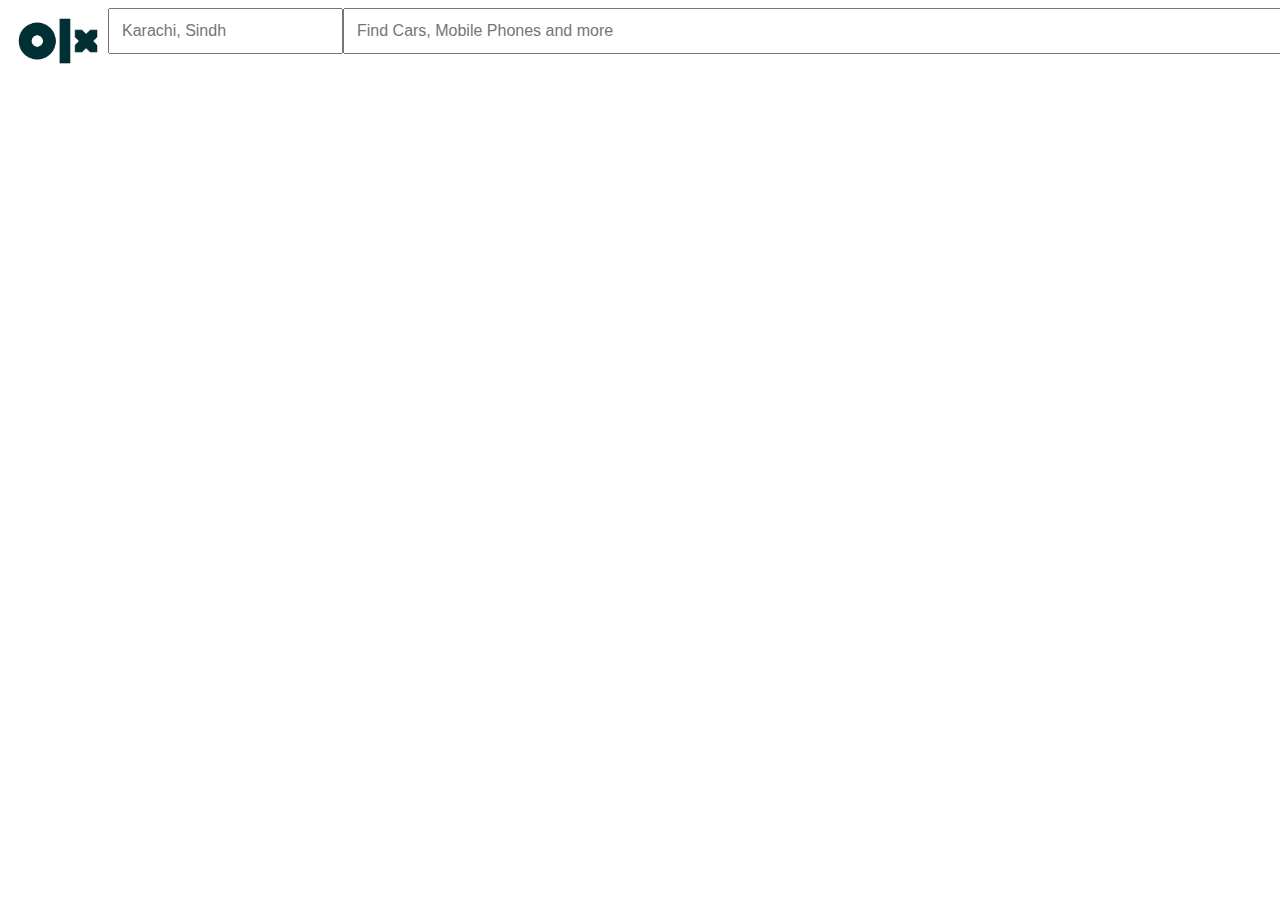
==== index.html @ 7fe1411f "landing page project" ====
<!DOCTYPE html>
<html lang="en">

<head>
    <meta charset="UTF-8">
    <meta name="viewport" content="width=device-width, initial-scale=1.0">
    <title>E-Commerce Landing page</title>
    <link rel="stylesheet" href="style.css">
    <link href="https://cdn.jsdelivr.net/npm/bootstrap@5.0.0-beta3/dist/css/bootstrap.min.css" rel="stylesheet"
        integrity="sha384-eOJMYsd53ii+scO/bJGFsiCZc+5NDVN2yr8+0RDqr0Ql0h+rP48ckxlpbzKgwra6" crossorigin="anonymous">
</head>

<body>
    <div class="header">
        <a href="#">
            <img src="images/olx.png" width="100px" alt="">
        </a>
        <nav class="navbar navbar-light bg-light">
            <div class="container-fluid">
                <form class="d-flex">
                    <input class="form-control me-2" type="search" placeholder="Karachi, Sindh" aria-label="Search">
                    <!-- <button class="btn btn-outline-success" type="submit">Search</button> -->
                </form>
            </div>
        </nav>
        <nav class="navbar navbar-light bg-light">
            <form class="container-fluid">
                <div class="input-group">
                    <!-- <span class="input-group-text" id="basic-addon1">@</span> -->
                    <input type="text" class="form-control" placeholder="Find Cars, Mobile Phones and more" size="100"
                        aria-label="Username" aria-describedby="basic-addon1">
                </div>
            </form>
        </nav>
        <a href="#" class="lgn">Login</a>
        <a href="#">
            <img src="images/Sell  img.png" width="175px" alt="">
        </a>
    </div>


</body>

</html>
---- style.css ----
.header{
    display: flex;
    justify-content: space-around;
}
.header a{
    padding: 0px;
    text-decoration: none;
    color: black;
    font-weight: bold ;
    font-size: 22px;
}

.header input{
    padding: 12px;
    font-size: 16px;
}
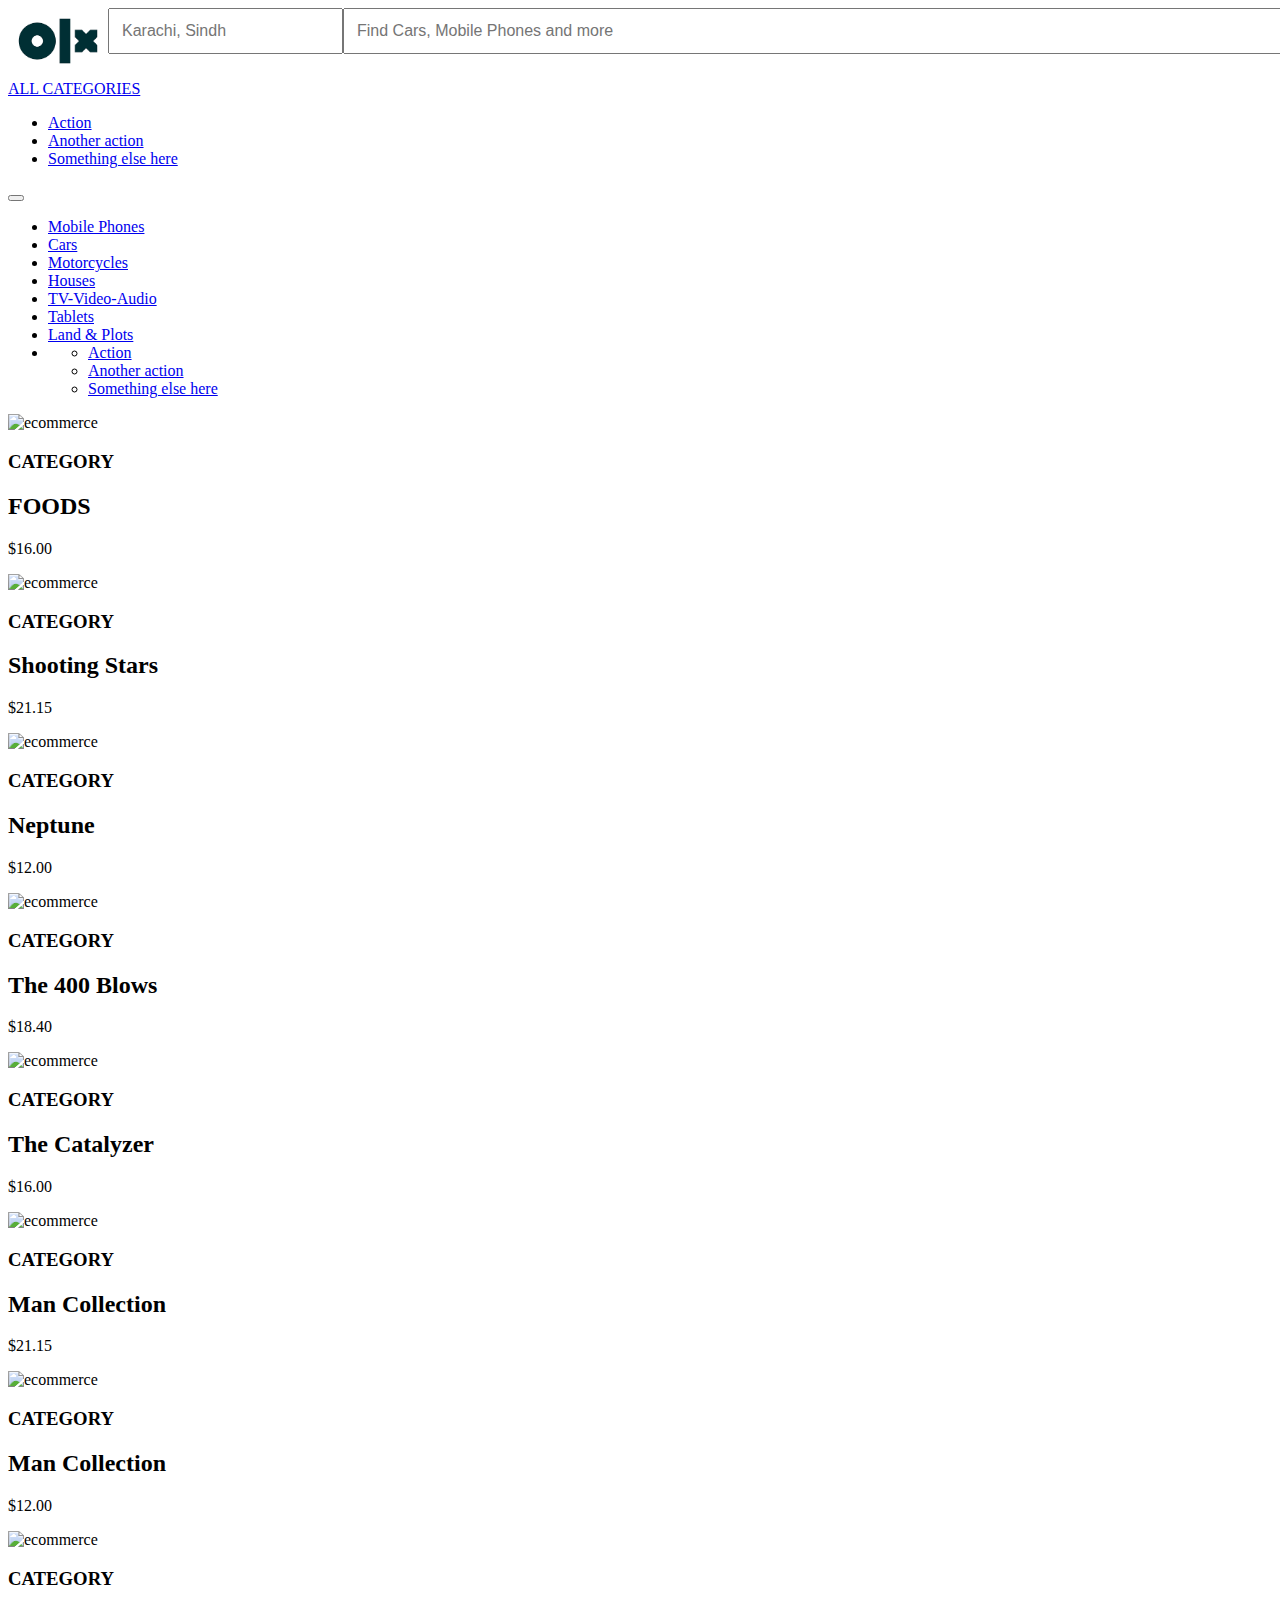
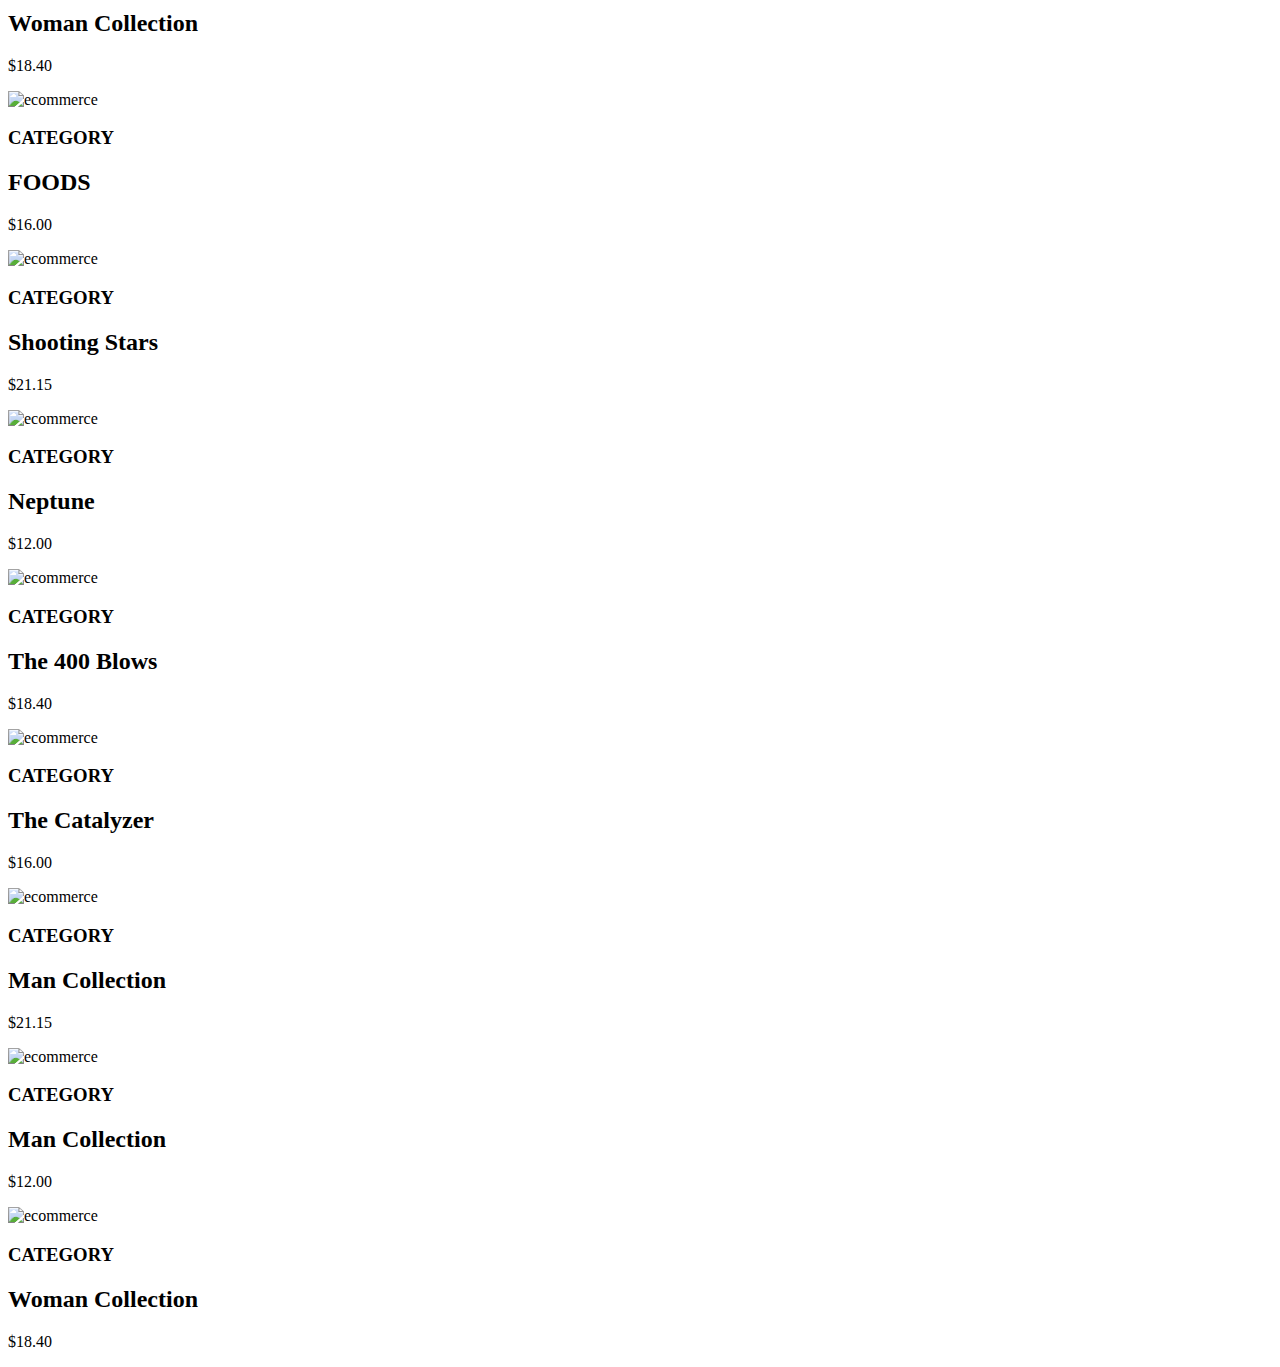
==== commit 3b238369: "work done" ====
--- a/index.html
+++ b/index.html
@@ -8,7 +8,10 @@
     <link rel="stylesheet" href="style.css">
     <link href="https://cdn.jsdelivr.net/npm/bootstrap@5.0.0-beta3/dist/css/bootstrap.min.css" rel="stylesheet"
         integrity="sha384-eOJMYsd53ii+scO/bJGFsiCZc+5NDVN2yr8+0RDqr0Ql0h+rP48ckxlpbzKgwra6" crossorigin="anonymous">
+    <link href="https://unpkg.com/tailwindcss@^2/dist/tailwind.min.css" rel="stylesheet">
+
 </head>
+
 
 <body>
     <div class="header">
@@ -37,7 +40,248 @@
             <img src="images/Sell  img.png" width="175px" alt="">
         </a>
     </div>
-
+    <!-- nav bar  -->
+    <nav class="navbar navbar-expand-lg navbar-light bg-light">
+        <div class="container-fluid">
+            <!-- <a class="navbar-brand" href="#">Navbar</a> -->
+            <a class="nav-link dropdown-toggle" href="index.html" id="navbarDropdownMenuLink" role="button"
+                data-bs-toggle="dropdown" aria-expanded="false">ALL CATEGORIES</a>  
+                <ul class="dropdown-menu" aria-labelledby="navbarDropdownMenuLink">
+                    <li><a class="dropdown-item" href="#">Action</a></li>
+                    <li><a class="dropdown-item" href="#">Another action</a></li>
+                    <li><a class="dropdown-item" href="#">Something else here</a></li>
+                </ul>
+            <button class="navbar-toggler" type="button" data-bs-toggle="collapse" data-bs-target="#navbarNavDropdown"
+                aria-controls="navbarNavDropdown" aria-expanded="false" aria-label="Toggle navigation">
+                <span class="navbar-toggler-icon"></span>
+            </button>
+            <div class="collapse navbar-collapse" id="navbarNavDropdown">
+                <ul class="navbar-nav">
+                    <li class="nav-item">
+                        <a class="nav-link" href="mobile.html">Mobile Phones</a>
+                    </li>
+                    <li class="nav-item">
+                        <a class="nav-link" href="#">Cars</a>
+                    </li>
+                    <li class="nav-item">
+                        <a class="nav-link" href="#">Motorcycles</a>
+                    </li>
+                    <li class="nav-item">
+                        <a class="nav-link" href="#">Houses</a>
+                    </li>
+                    <li class="nav-item">
+                        <a class="nav-link" href="#">TV-Video-Audio</a>
+                    </li>
+                    <li class="nav-item">
+                        <a class="nav-link" href="#">Tablets</a>
+                    </li>
+                    <li class="nav-item">
+                        <a class="nav-link" href="#">Land & Plots</a>
+                    </li>
+                    <li class="nav-item dropdown">
+                        <!-- <a class="nav-link dropdown-toggle" href="#" id="navbarDropdownMenuLink" role="button"
+                            data-bs-toggle="dropdown" aria-expanded="false">
+                            Dropdown link
+                        </a> -->
+                        <ul class="dropdown-menu" aria-labelledby="navbarDropdownMenuLink">
+                            <li><a class="dropdown-item" href="#">Action</a></li>
+                            <li><a class="dropdown-item" href="#">Another action</a></li>
+                            <li><a class="dropdown-item" href="#">Something else here</a></li>
+                        </ul>
+                    </li>
+                </ul>
+            </div>
+        </div>
+    </nav>
+    <!-- card section  -->
+    <section class="text-gray-600 body-font">
+        <div class="container px-5 py-24 mx-auto">
+            <div class="flex flex-wrap -m-4">
+                <div class="lg:w-1/4 md:w-1/2 p-4 w-full">
+                    <a class="block relative h-48 rounded overflow-hidden">
+                        <img alt="ecommerce" class="object-cover object-center w-full h-full block"
+                            src="https://source.unsplash.com/collection/190727/1600x900">
+                    </a>
+                    <div class="mt-4">
+                        <h3 class="text-gray-500 text-xs tracking-widest title-font mb-1">CATEGORY</h3>
+                        <h2 class="text-gray-900 title-font text-lg font-medium">FOODS</h2>
+                        <p class="mt-1">$16.00</p>
+                    </div>
+                </div>
+                <div class="lg:w-1/4 md:w-1/2 p-4 w-full">
+                    <a class="block relative h-48 rounded overflow-hidden">
+                        <img alt="ecommerce" class="object-cover object-center w-full h-full block"
+                            src="https://source.unsplash.com/1600x900/?food">
+                    </a>
+                    <div class="mt-4">
+                        <h3 class="text-gray-500 text-xs tracking-widest title-font mb-1">CATEGORY</h3>
+                        <h2 class="text-gray-900 title-font text-lg font-medium">Shooting Stars</h2>
+                        <p class="mt-1">$21.15</p>
+                    </div>
+                </div>
+                <div class="lg:w-1/4 md:w-1/2 p-4 w-full">
+                    <a class="block relative h-48 rounded overflow-hidden">
+                        <img alt="ecommerce" class="object-cover object-center w-full h-full block"
+                            src="https://source.unsplash.com/1600x900/?mobile,samsung,oppo">
+                    </a>
+                    <div class="mt-4">
+                        <h3 class="text-gray-500 text-xs tracking-widest title-font mb-1">CATEGORY</h3>
+                        <h2 class="text-gray-900 title-font text-lg font-medium">Neptune</h2>
+                        <p class="mt-1">$12.00</p>
+                    </div>
+                </div>
+                <div class="lg:w-1/4 md:w-1/2 p-4 w-full">
+                    <a class="block relative h-48 rounded overflow-hidden">
+                        <img alt="ecommerce" class="object-cover object-center w-full h-full block"
+                            src="https://source.unsplash.com/1600x900/?laptop,hp,dell">
+                    </a>
+                    <div class="mt-4">
+                        <h3 class="text-gray-500 text-xs tracking-widest title-font mb-1">CATEGORY</h3>
+                        <h2 class="text-gray-900 title-font text-lg font-medium">The 400 Blows</h2>
+                        <p class="mt-1">$18.40</p>
+                    </div>
+                </div>
+                <div class="lg:w-1/4 md:w-1/2 p-4 w-full">
+                    <a class="block relative h-48 rounded overflow-hidden">
+                        <img alt="ecommerce" class="object-cover object-center w-full h-full block"
+                            src="https://source.unsplash.com/1600x900/?bikes">
+                    </a>
+                    <div class="mt-4">
+                        <h3 class="text-gray-500 text-xs tracking-widest title-font mb-1">CATEGORY</h3>
+                        <h2 class="text-gray-900 title-font text-lg font-medium">The Catalyzer</h2>
+                        <p class="mt-1">$16.00</p>
+                    </div>
+                </div>
+                <div class="lg:w-1/4 md:w-1/2 p-4 w-full">
+                    <a class="block relative h-48 rounded overflow-hidden">
+                        <img alt="ecommerce" class="object-cover object-center w-full h-full block"
+                            src="https://source.unsplash.com/1600x900/?shoes,women">
+                    </a>
+                    <div class="mt-4">
+                        <h3 class="text-gray-500 text-xs tracking-widest title-font mb-1">CATEGORY</h3>
+                        <h2 class="text-gray-900 title-font text-lg font-medium">Man Collection</h2>
+                        <p class="mt-1">$21.15</p>
+                    </div>
+                </div>
+                <div class="lg:w-1/4 md:w-1/2 p-4 w-full">
+                    <a class="block relative h-48 rounded overflow-hidden">
+                        <img alt="ecommerce" class="object-cover object-center w-full h-full block"
+                            src="https://source.unsplash.com/1600x900/?mens,collection">
+                    </a>
+                    <div class="mt-4">
+                        <h3 class="text-gray-500 text-xs tracking-widest title-font mb-1">CATEGORY</h3>
+                        <h2 class="text-gray-900 title-font text-lg font-medium">Man Collection</h2>
+                        <p class="mt-1">$12.00</p>
+                    </div>
+                </div>
+                <div class="lg:w-1/4 md:w-1/2 p-4 w-full">
+                    <a class="block relative h-48 rounded overflow-hidden">
+                        <img alt="ecommerce" class="object-cover object-center w-full h-full block"
+                            src="https://source.unsplash.com/1600x900/?womens,collection">
+                    </a>
+                    <div class="mt-4">
+                        <h3 class="text-gray-500 text-xs tracking-widest title-font mb-1">CATEGORY</h3>
+                        <h2 class="text-gray-900 title-font text-lg font-medium">Woman Collection</h2>
+                        <p class="mt-1">$18.40</p>
+                    </div>
+                </div>
+            </div>
+        </div>
+    </section>
+    <!-- <section class="text-gray-600 body-font"> -->
+        <div class="container px-5 py-24 mx-auto">
+            <div class="flex flex-wrap -m-4">
+                <div class="lg:w-1/4 md:w-1/2 p-4 w-full">
+                    <a class="block relative h-48 rounded overflow-hidden">
+                        <img alt="ecommerce" class="object-cover object-center w-full h-full block"
+                            src="https://source.unsplash.com/collection/190727/1600x900">
+                    </a>
+                    <div class="mt-4">
+                        <h3 class="text-gray-500 text-xs tracking-widest title-font mb-1">CATEGORY</h3>
+                        <h2 class="text-gray-900 title-font text-lg font-medium">FOODS</h2>
+                        <p class="mt-1">$16.00</p>
+                    </div>
+                </div>
+                <div class="lg:w-1/4 md:w-1/2 p-4 w-full">
+                    <a class="block relative h-48 rounded overflow-hidden">
+                        <img alt="ecommerce" class="object-cover object-center w-full h-full block"
+                            src="https://source.unsplash.com/1600x900/?food">
+                    </a>
+                    <div class="mt-4">
+                        <h3 class="text-gray-500 text-xs tracking-widest title-font mb-1">CATEGORY</h3>
+                        <h2 class="text-gray-900 title-font text-lg font-medium">Shooting Stars</h2>
+                        <p class="mt-1">$21.15</p>
+                    </div>
+                </div>
+                <div class="lg:w-1/4 md:w-1/2 p-4 w-full">
+                    <a class="block relative h-48 rounded overflow-hidden">
+                        <img alt="ecommerce" class="object-cover object-center w-full h-full block"
+                            src="https://source.unsplash.com/1600x900/?mobile,samsung,oppo">
+                    </a>
+                    <div class="mt-4">
+                        <h3 class="text-gray-500 text-xs tracking-widest title-font mb-1">CATEGORY</h3>
+                        <h2 class="text-gray-900 title-font text-lg font-medium">Neptune</h2>
+                        <p class="mt-1">$12.00</p>
+                    </div>
+                </div>
+                <div class="lg:w-1/4 md:w-1/2 p-4 w-full">
+                    <a class="block relative h-48 rounded overflow-hidden">
+                        <img alt="ecommerce" class="object-cover object-center w-full h-full block"
+                            src="https://source.unsplash.com/1600x900/?laptop,hp,dell">
+                    </a>
+                    <div class="mt-4">
+                        <h3 class="text-gray-500 text-xs tracking-widest title-font mb-1">CATEGORY</h3>
+                        <h2 class="text-gray-900 title-font text-lg font-medium">The 400 Blows</h2>
+                        <p class="mt-1">$18.40</p>
+                    </div>
+                </div>
+                <div class="lg:w-1/4 md:w-1/2 p-4 w-full">
+                    <a class="block relative h-48 rounded overflow-hidden">
+                        <img alt="ecommerce" class="object-cover object-center w-full h-full block"
+                            src="https://source.unsplash.com/1600x900/?bikes">
+                    </a>
+                    <div class="mt-4">
+                        <h3 class="text-gray-500 text-xs tracking-widest title-font mb-1">CATEGORY</h3>
+                        <h2 class="text-gray-900 title-font text-lg font-medium">The Catalyzer</h2>
+                        <p class="mt-1">$16.00</p>
+                    </div>
+                </div>
+                <div class="lg:w-1/4 md:w-1/2 p-4 w-full">
+                    <a class="block relative h-48 rounded overflow-hidden">
+                        <img alt="ecommerce" class="object-cover object-center w-full h-full block"
+                            src="https://source.unsplash.com/1600x900/?Computer,SSD">
+                    </a>
+                    <div class="mt-4">
+                        <h3 class="text-gray-500 text-xs tracking-widest title-font mb-1">CATEGORY</h3>
+                        <h2 class="text-gray-900 title-font text-lg font-medium">Man Collection</h2>
+                        <p class="mt-1">$21.15</p>
+                    </div>
+                </div>
+                <div class="lg:w-1/4 md:w-1/2 p-4 w-full">
+                    <a class="block relative h-48 rounded overflow-hidden">
+                        <img alt="ecommerce" class="object-cover object-center w-full h-full block"
+                            src="https://source.unsplash.com/1600x900/?mens,collection">
+                    </a>
+                    <div class="mt-4">
+                        <h3 class="text-gray-500 text-xs tracking-widest title-font mb-1">CATEGORY</h3>
+                        <h2 class="text-gray-900 title-font text-lg font-medium">Man Collection</h2>
+                        <p class="mt-1">$12.00</p>
+                    </div>
+                </div>
+                <div class="lg:w-1/4 md:w-1/2 p-4 w-full">
+                    <a class="block relative h-48 rounded overflow-hidden">
+                        <img alt="ecommerce" class="object-cover object-center w-full h-full block"
+                            src="https://source.unsplash.com/1600x900/?book,bag">
+                    </a>
+                    <div class="mt-4">
+                        <h3 class="text-gray-500 text-xs tracking-widest title-font mb-1">CATEGORY</h3>
+                        <h2 class="text-gray-900 title-font text-lg font-medium">Woman Collection</h2>
+                        <p class="mt-1">$18.40</p>
+                    </div>
+                </div>
+            </div>
+        </div>
+    <!-- </section> -->
 
 </body>
 
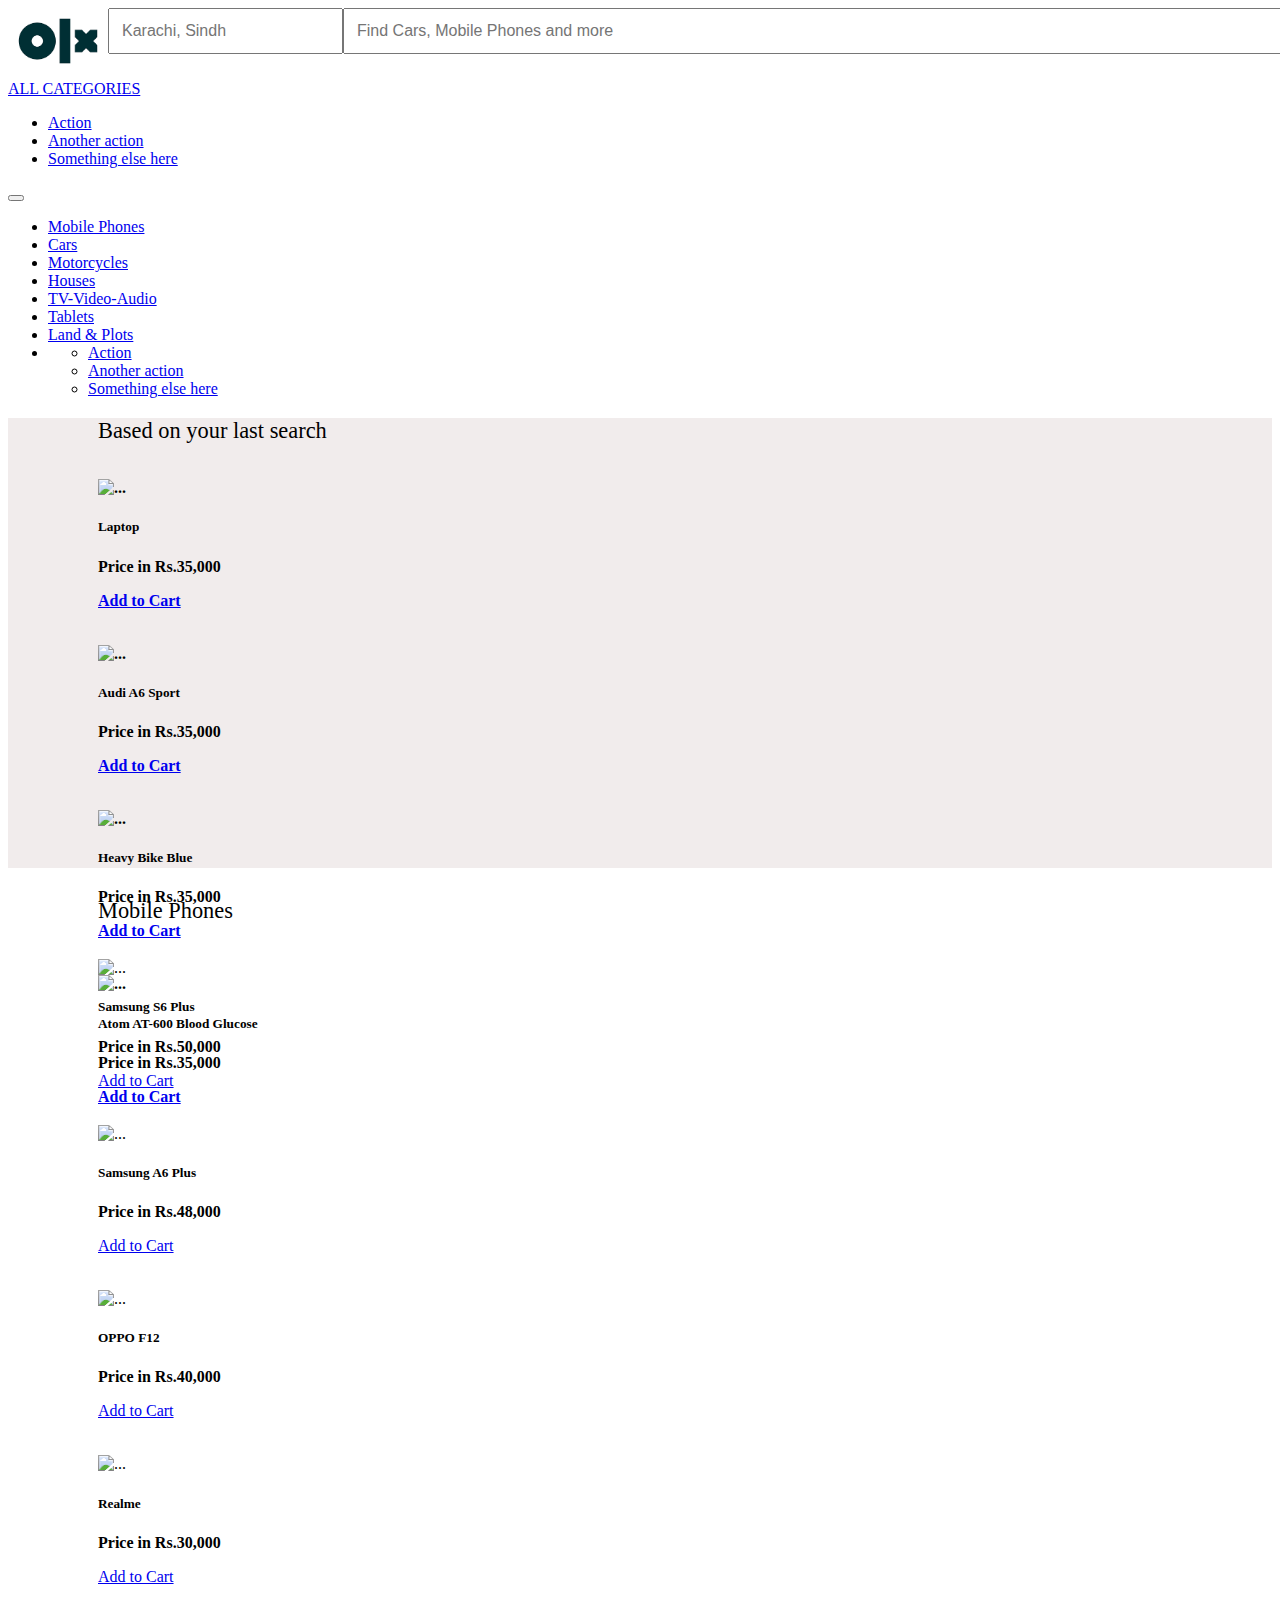
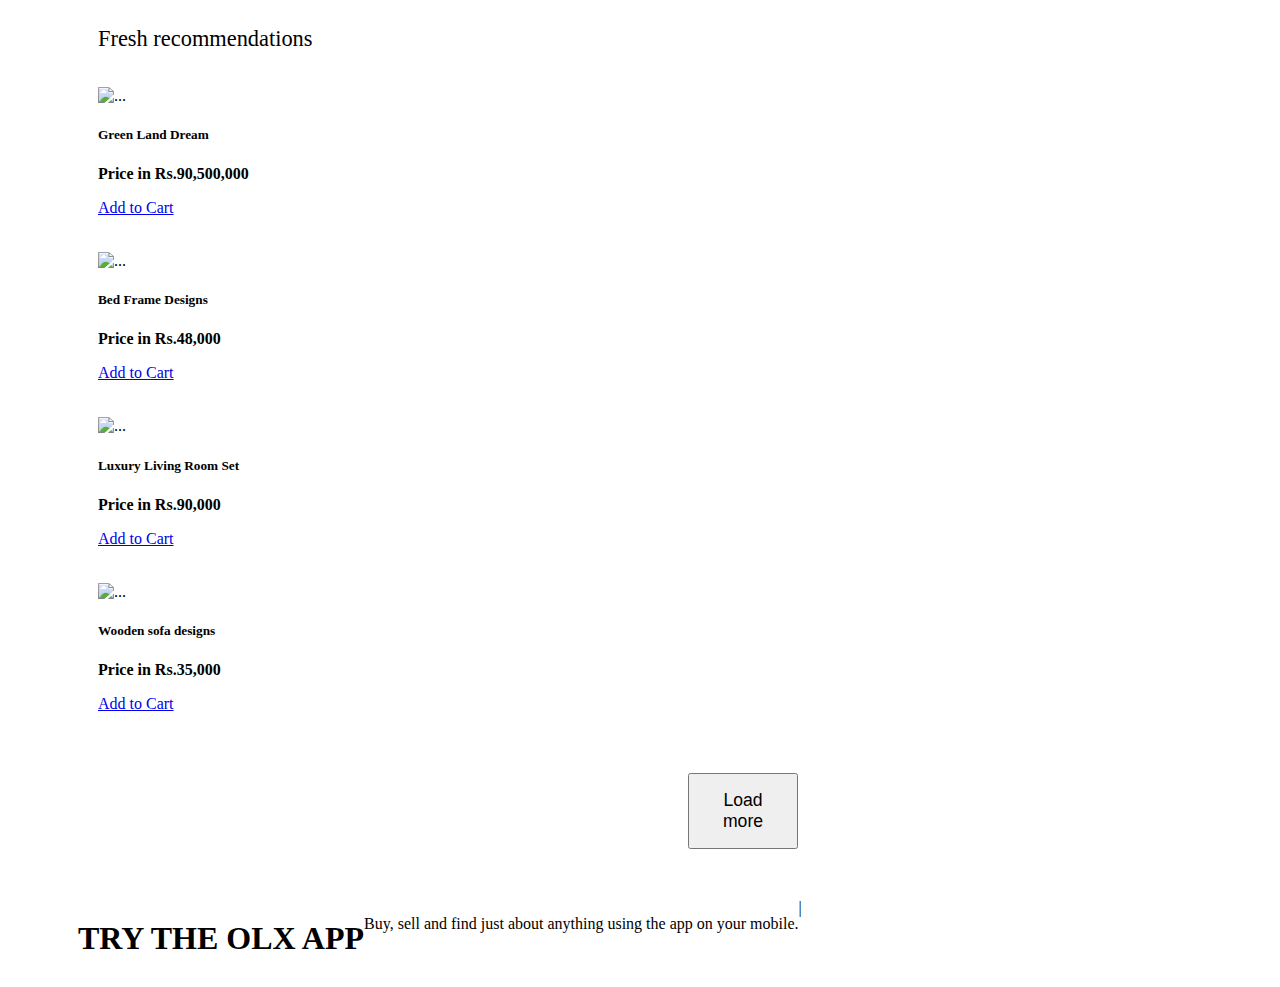
==== commit b146ea95: "landing page" ====
--- a/index.html
+++ b/index.html
@@ -45,12 +45,12 @@
         <div class="container-fluid">
             <!-- <a class="navbar-brand" href="#">Navbar</a> -->
             <a class="nav-link dropdown-toggle" href="index.html" id="navbarDropdownMenuLink" role="button"
-                data-bs-toggle="dropdown" aria-expanded="false">ALL CATEGORIES</a>  
-                <ul class="dropdown-menu" aria-labelledby="navbarDropdownMenuLink">
-                    <li><a class="dropdown-item" href="#">Action</a></li>
-                    <li><a class="dropdown-item" href="#">Another action</a></li>
-                    <li><a class="dropdown-item" href="#">Something else here</a></li>
-                </ul>
+                data-bs-toggle="dropdown" aria-expanded="false">ALL CATEGORIES</a>
+            <ul class="dropdown-menu" aria-labelledby="navbarDropdownMenuLink">
+                <li><a class="dropdown-item" href="#">Action</a></li>
+                <li><a class="dropdown-item" href="#">Another action</a></li>
+                <li><a class="dropdown-item" href="#">Something else here</a></li>
+            </ul>
             <button class="navbar-toggler" type="button" data-bs-toggle="collapse" data-bs-target="#navbarNavDropdown"
                 aria-controls="navbarNavDropdown" aria-expanded="false" aria-label="Toggle navigation">
                 <span class="navbar-toggler-icon"></span>
@@ -93,196 +93,182 @@
             </div>
         </div>
     </nav>
+    <div class="_2gCSl _3TqoF" style="background-image:url(https://statics.olx.com.pk/external/base/img/hero_bg_pk.jpg)"
+        data-aut-id="image"></div>
     <!-- card section  -->
-    <section class="text-gray-600 body-font">
-        <div class="container px-5 py-24 mx-auto">
-            <div class="flex flex-wrap -m-4">
-                <div class="lg:w-1/4 md:w-1/2 p-4 w-full">
-                    <a class="block relative h-48 rounded overflow-hidden">
-                        <img alt="ecommerce" class="object-cover object-center w-full h-full block"
-                            src="https://source.unsplash.com/collection/190727/1600x900">
-                    </a>
-                    <div class="mt-4">
-                        <h3 class="text-gray-500 text-xs tracking-widest title-font mb-1">CATEGORY</h3>
-                        <h2 class="text-gray-900 title-font text-lg font-medium">FOODS</h2>
-                        <p class="mt-1">$16.00</p>
-                    </div>
-                </div>
-                <div class="lg:w-1/4 md:w-1/2 p-4 w-full">
-                    <a class="block relative h-48 rounded overflow-hidden">
-                        <img alt="ecommerce" class="object-cover object-center w-full h-full block"
-                            src="https://source.unsplash.com/1600x900/?food">
-                    </a>
-                    <div class="mt-4">
-                        <h3 class="text-gray-500 text-xs tracking-widest title-font mb-1">CATEGORY</h3>
-                        <h2 class="text-gray-900 title-font text-lg font-medium">Shooting Stars</h2>
-                        <p class="mt-1">$21.15</p>
-                    </div>
-                </div>
-                <div class="lg:w-1/4 md:w-1/2 p-4 w-full">
-                    <a class="block relative h-48 rounded overflow-hidden">
-                        <img alt="ecommerce" class="object-cover object-center w-full h-full block"
-                            src="https://source.unsplash.com/1600x900/?mobile,samsung,oppo">
-                    </a>
-                    <div class="mt-4">
-                        <h3 class="text-gray-500 text-xs tracking-widest title-font mb-1">CATEGORY</h3>
-                        <h2 class="text-gray-900 title-font text-lg font-medium">Neptune</h2>
-                        <p class="mt-1">$12.00</p>
-                    </div>
-                </div>
-                <div class="lg:w-1/4 md:w-1/2 p-4 w-full">
-                    <a class="block relative h-48 rounded overflow-hidden">
-                        <img alt="ecommerce" class="object-cover object-center w-full h-full block"
-                            src="https://source.unsplash.com/1600x900/?laptop,hp,dell">
-                    </a>
-                    <div class="mt-4">
-                        <h3 class="text-gray-500 text-xs tracking-widest title-font mb-1">CATEGORY</h3>
-                        <h2 class="text-gray-900 title-font text-lg font-medium">The 400 Blows</h2>
-                        <p class="mt-1">$18.40</p>
-                    </div>
-                </div>
-                <div class="lg:w-1/4 md:w-1/2 p-4 w-full">
-                    <a class="block relative h-48 rounded overflow-hidden">
-                        <img alt="ecommerce" class="object-cover object-center w-full h-full block"
-                            src="https://source.unsplash.com/1600x900/?bikes">
-                    </a>
-                    <div class="mt-4">
-                        <h3 class="text-gray-500 text-xs tracking-widest title-font mb-1">CATEGORY</h3>
-                        <h2 class="text-gray-900 title-font text-lg font-medium">The Catalyzer</h2>
-                        <p class="mt-1">$16.00</p>
-                    </div>
-                </div>
-                <div class="lg:w-1/4 md:w-1/2 p-4 w-full">
-                    <a class="block relative h-48 rounded overflow-hidden">
-                        <img alt="ecommerce" class="object-cover object-center w-full h-full block"
-                            src="https://source.unsplash.com/1600x900/?shoes,women">
-                    </a>
-                    <div class="mt-4">
-                        <h3 class="text-gray-500 text-xs tracking-widest title-font mb-1">CATEGORY</h3>
-                        <h2 class="text-gray-900 title-font text-lg font-medium">Man Collection</h2>
-                        <p class="mt-1">$21.15</p>
-                    </div>
-                </div>
-                <div class="lg:w-1/4 md:w-1/2 p-4 w-full">
-                    <a class="block relative h-48 rounded overflow-hidden">
-                        <img alt="ecommerce" class="object-cover object-center w-full h-full block"
-                            src="https://source.unsplash.com/1600x900/?mens,collection">
-                    </a>
-                    <div class="mt-4">
-                        <h3 class="text-gray-500 text-xs tracking-widest title-font mb-1">CATEGORY</h3>
-                        <h2 class="text-gray-900 title-font text-lg font-medium">Man Collection</h2>
-                        <p class="mt-1">$12.00</p>
-                    </div>
-                </div>
-                <div class="lg:w-1/4 md:w-1/2 p-4 w-full">
-                    <a class="block relative h-48 rounded overflow-hidden">
-                        <img alt="ecommerce" class="object-cover object-center w-full h-full block"
-                            src="https://source.unsplash.com/1600x900/?womens,collection">
-                    </a>
-                    <div class="mt-4">
-                        <h3 class="text-gray-500 text-xs tracking-widest title-font mb-1">CATEGORY</h3>
-                        <h2 class="text-gray-900 title-font text-lg font-medium">Woman Collection</h2>
-                        <p class="mt-1">$18.40</p>
-                    </div>
-                </div>
-            </div>
-        </div>
-    </section>
-    <!-- <section class="text-gray-600 body-font"> -->
-        <div class="container px-5 py-24 mx-auto">
-            <div class="flex flex-wrap -m-4">
-                <div class="lg:w-1/4 md:w-1/2 p-4 w-full">
-                    <a class="block relative h-48 rounded overflow-hidden">
-                        <img alt="ecommerce" class="object-cover object-center w-full h-full block"
-                            src="https://source.unsplash.com/collection/190727/1600x900">
-                    </a>
-                    <div class="mt-4">
-                        <h3 class="text-gray-500 text-xs tracking-widest title-font mb-1">CATEGORY</h3>
-                        <h2 class="text-gray-900 title-font text-lg font-medium">FOODS</h2>
-                        <p class="mt-1">$16.00</p>
-                    </div>
-                </div>
-                <div class="lg:w-1/4 md:w-1/2 p-4 w-full">
-                    <a class="block relative h-48 rounded overflow-hidden">
-                        <img alt="ecommerce" class="object-cover object-center w-full h-full block"
-                            src="https://source.unsplash.com/1600x900/?food">
-                    </a>
-                    <div class="mt-4">
-                        <h3 class="text-gray-500 text-xs tracking-widest title-font mb-1">CATEGORY</h3>
-                        <h2 class="text-gray-900 title-font text-lg font-medium">Shooting Stars</h2>
-                        <p class="mt-1">$21.15</p>
-                    </div>
-                </div>
-                <div class="lg:w-1/4 md:w-1/2 p-4 w-full">
-                    <a class="block relative h-48 rounded overflow-hidden">
-                        <img alt="ecommerce" class="object-cover object-center w-full h-full block"
-                            src="https://source.unsplash.com/1600x900/?mobile,samsung,oppo">
-                    </a>
-                    <div class="mt-4">
-                        <h3 class="text-gray-500 text-xs tracking-widest title-font mb-1">CATEGORY</h3>
-                        <h2 class="text-gray-900 title-font text-lg font-medium">Neptune</h2>
-                        <p class="mt-1">$12.00</p>
-                    </div>
-                </div>
-                <div class="lg:w-1/4 md:w-1/2 p-4 w-full">
-                    <a class="block relative h-48 rounded overflow-hidden">
-                        <img alt="ecommerce" class="object-cover object-center w-full h-full block"
-                            src="https://source.unsplash.com/1600x900/?laptop,hp,dell">
-                    </a>
-                    <div class="mt-4">
-                        <h3 class="text-gray-500 text-xs tracking-widest title-font mb-1">CATEGORY</h3>
-                        <h2 class="text-gray-900 title-font text-lg font-medium">The 400 Blows</h2>
-                        <p class="mt-1">$18.40</p>
-                    </div>
-                </div>
-                <div class="lg:w-1/4 md:w-1/2 p-4 w-full">
-                    <a class="block relative h-48 rounded overflow-hidden">
-                        <img alt="ecommerce" class="object-cover object-center w-full h-full block"
-                            src="https://source.unsplash.com/1600x900/?bikes">
-                    </a>
-                    <div class="mt-4">
-                        <h3 class="text-gray-500 text-xs tracking-widest title-font mb-1">CATEGORY</h3>
-                        <h2 class="text-gray-900 title-font text-lg font-medium">The Catalyzer</h2>
-                        <p class="mt-1">$16.00</p>
-                    </div>
-                </div>
-                <div class="lg:w-1/4 md:w-1/2 p-4 w-full">
-                    <a class="block relative h-48 rounded overflow-hidden">
-                        <img alt="ecommerce" class="object-cover object-center w-full h-full block"
-                            src="https://source.unsplash.com/1600x900/?Computer,SSD">
-                    </a>
-                    <div class="mt-4">
-                        <h3 class="text-gray-500 text-xs tracking-widest title-font mb-1">CATEGORY</h3>
-                        <h2 class="text-gray-900 title-font text-lg font-medium">Man Collection</h2>
-                        <p class="mt-1">$21.15</p>
-                    </div>
-                </div>
-                <div class="lg:w-1/4 md:w-1/2 p-4 w-full">
-                    <a class="block relative h-48 rounded overflow-hidden">
-                        <img alt="ecommerce" class="object-cover object-center w-full h-full block"
-                            src="https://source.unsplash.com/1600x900/?mens,collection">
-                    </a>
-                    <div class="mt-4">
-                        <h3 class="text-gray-500 text-xs tracking-widest title-font mb-1">CATEGORY</h3>
-                        <h2 class="text-gray-900 title-font text-lg font-medium">Man Collection</h2>
-                        <p class="mt-1">$12.00</p>
-                    </div>
-                </div>
-                <div class="lg:w-1/4 md:w-1/2 p-4 w-full">
-                    <a class="block relative h-48 rounded overflow-hidden">
-                        <img alt="ecommerce" class="object-cover object-center w-full h-full block"
-                            src="https://source.unsplash.com/1600x900/?book,bag">
-                    </a>
-                    <div class="mt-4">
-                        <h3 class="text-gray-500 text-xs tracking-widest title-font mb-1">CATEGORY</h3>
-                        <h2 class="text-gray-900 title-font text-lg font-medium">Woman Collection</h2>
-                        <p class="mt-1">$18.40</p>
-                    </div>
-                </div>
-            </div>
-        </div>
+    <div class="card-Section">
+        <p class="text"> Based on your last search</p>
+        <div class="contanier">
+            <div class="row">
+                <div class="col">
+                    <div class="card" style="width: 18rem;">
+                        <img src="http://cdn.mos.cms.futurecdn.net/6t8Zh249QiFmVnkQdCCtHK.jpg" class="card-img-top"
+                            alt="...">
+                        <div class="card-body">
+                            <h5 class="card-title">Laptop</h5>
+                            <p class="card-text">Price in Rs.35,000 </p>
+                            <a href="#" class="btn btn-primary">Add to Cart</a>
+                        </div>
+                    </div>
+                </div>
+                <div class="col">
+                    <div class="card" style="width: 18rem;">
+                        <img src="https://upload.wikimedia.org/wikipedia/commons/8/82/2018_Audi_A6_Sport_40_TDi_S-A_2.0.jpg"
+                            class="card-img-top" alt="...">
+                        <div class="card-body">
+                            <h5 class="card-title">Audi A6 Sport</h5>
+                            <p class="card-text">Price in Rs.35,000 </p>
+                            <a href="#" class="btn btn-primary">Add to Cart</a>
+                        </div>
+                    </div>
+                </div>
+                <div class="col">
+                    <div class="card" style="width: 18rem;">
+                        <img src="https://wallpaperaccess.com/full/1207571.jpg" class="card-img-top" alt="...">
+                        <div class="card-body">
+                            <h5 class="card-title">Heavy Bike Blue</h5>
+                            <p class="card-text">Price in Rs.35,000 </p>
+                            <a href="#" class="btn btn-primary">Add to Cart</a>
+                        </div>
+                    </div>
+                </div>
+                <div class="col">
+                    <div class="card" style="width: 18rem;">
+                        <img src="https://www.telemart.pk/uploads/product_image/product_68483_1.jpg"
+                            class="card-img-top" alt="...">
+                        <div class="card-body">
+                            <h5 class="card-title">
+                                Atom AT-600 Blood Glucose </h5>
+                            <p class="card-text">Price in Rs.35,000 </p>
+                            <a href="#" class="btn btn-primary">Add to Cart</a>
+                        </div>
+                    </div>
+                </div>
+            </div>
+        </div>
+    </div>
+    <!-- section 2  -->
+    <div class="card-Sections">
+        <p class="text">Mobile Phones</p>
+        <div class="contanier">
+            <div class="row">
+                <div class="col">
+                    <div class="card" style="width: 18rem;">
+                        <img src="https://fscl01.fonpit.de/userfiles/4376948/image/samsung-galaxy-s6-edge-plus-screen.JPG"
+                            class="card-img-top" alt="...">
+                        <div class="card-body">
+                            <h5 class="card-title">Samsung S6 Plus</h5>
+                            <p class="card-text">Price in Rs.50,000 </p>
+                            <a href="#" class="btn btn-primary">Add to Cart</a>
+                        </div>
+                    </div>
+                </div>
+                <div class="col">
+                    <div class="card" style="width: 18rem;">
+                        <img src="https://i.ytimg.com/vi/iUI3rpdi1t4/hqdefault.jpg" class="card-img-top" alt="...">
+                        <div class="card-body">
+                            <h5 class="card-title">Samsung A6 Plus</h5>
+                            <p class="card-text">Price in Rs.48,000 </p>
+                            <a href="#" class="btn btn-primary">Add to Cart</a>
+                        </div>
+                    </div>
+                </div>
+                <div class="col">
+                    <div class="card" style="width: 18rem;">
+                        <img src="https://pricepony.com/wp-content/uploads/2019/08/OPPO-F11-Pro-2-1-1.jpg"
+                            class="card-img-top" alt="...">
+                        <div class="card-body">
+                            <h5 class="card-title">OPPO F12</h5>
+                            <p class="card-text">Price in Rs.40,000 </p>
+                            <a href="#" class="btn btn-primary">Add to Cart</a>
+                        </div>
+                    </div>
+                </div>
+                <div class="col">
+                    <div class="card" style="width: 18rem;">
+                        <img src="https://sm.mashable.com/t/mashable_in/photo/default/realme-c3-review-great-gaming-performance-stellar-battery-av_k1z8.960.jpg"
+                            class="card-img-top" alt="...">
+                        <div class="card-body">
+                            <h5 class="card-title">Realme </h5>
+                            <p class="card-text">Price in Rs.30,000 </p>
+                            <a href="#" class="btn btn-primary">Add to Cart</a>
+                        </div>
+                    </div>
+                </div>
+            </div>
+        </div>
+    </div>
+    <!-- section 3  -->
+
+    <div class="card-Sections">
+        <p class="text"> Fresh recommendations</p>
+        <div class="contanier">
+            <div class="row">
+                <div class="col">
+                    <div class="card" style="width: 18rem;">
+                        <img src="https://thepatrickivanstory.files.wordpress.com/2014/03/green-land-hq-high-quality-homepage-222314.jpg"
+                            class="card-img-top" alt="...">
+                        <div class="card-body">
+                            <h5 class="card-title">Green Land Dream</h5>
+                            <p class="card-text">Price in Rs.90,500,000 </p>
+                            <a href="#" class="btn btn-primary">Add to Cart</a>
+                        </div>
+                    </div>
+                </div>
+                <div class="col">
+                    <div class="card" style="width: 18rem;">
+                        <img src="https://cdn.decoist.com/wp-content/uploads/2019/12/Awesome-platform-bed-with-splayed-legs-brings-wow-factor-to-this-modern-bedroom.jpg"
+                            class="card-img-top" alt="...">
+                        <div class="card-body">
+                            <h5 class="card-title">Bed Frame Designs</h5>
+                            <p class="card-text">Price in Rs.48,000 </p>
+                            <a href="#" class="btn btn-primary">Add to Cart</a>
+                        </div>
+                    </div>
+                </div>
+                <div class="col">
+                    <div class="card" style="width: 18rem;">
+                        <img src="https://www.asortie.com/uploads/en_urun_resimleri/sarayl%C4%B1_klasik_koltuk_takimi.jpg"
+                            class="card-img-top" alt="...">
+                        <div class="card-body">
+                            <h5 class="card-title">
+                                Luxury Living Room Set</h5>
+                            <p class="card-text">Price in Rs.90,000 </p>
+                            <a href="#" class="btn btn-primary">Add to Cart</a>
+                        </div>
+                    </div>
+                </div>
+                <div class="col">
+                    <div class="card" style="width: 18rem;">
+                        <img src="https://i.pinimg.com/originals/57/0a/1b/570a1bcb6a7ad720a214451c30508626.jpg"
+                            class="card-img-top" alt="...">
+                        <div class="card-body">
+                            <h5 class="card-title">
+                                Wooden sofa designs </h5>
+                            <p class="card-text">Price in Rs.35,000 </p>
+                            <a href="#" class="btn btn-primary">Add to Cart</a>
+                        </div>
+                    </div>
+                </div>
+            </div>
+        </div>
+    </div>
+    <button type="button" class="btn btn-outline-dark">Load more</button>
+
+    <div class="fotoor">
+        <img src="https://statics.olx.com.pk/external/base/img/phone-app.webp" alt="">
+        <h1>TRY THE OLX APP</h1>
+        <p>Buy, sell and find just about anything using the app on your mobile.</p> |
+        
+    </div>
+
     <!-- </section> -->
-
+    <script src="https://cdn.jsdelivr.net/npm/@popperjs/core@2.9.2/dist/umd/popper.min.js"
+        integrity="sha384-IQsoLXl5PILFhosVNubq5LC7Qb9DXgDA9i+tQ8Zj3iwWAwPtgFTxbJ8NT4GN1R8p"
+        crossorigin="anonymous"></script>
+    <script src="https://cdn.jsdelivr.net/npm/bootstrap@5.0.1/dist/js/bootstrap.min.js"
+        integrity="sha384-Atwg2Pkwv9vp0ygtn1JAojH0nYbwNJLPhwyoVbhoPwBhjQPR5VtM2+xf0Uwh9KtT"
+        crossorigin="anonymous"></script>
 </body>
 
 </html>--- a/style.css
+++ b/style.css
@@ -13,4 +13,48 @@
 .header input{
     padding: 12px;
     font-size: 16px;
+}
+.card-Section{
+    padding: 0px 90px;
+    font-weight: bold;
+    /* text-align: left; */
+    height: 50vh;
+    background-color: rgb(241, 236, 236);
+}
+.text{
+    margin-top: 20px;
+    font-size: 1.4rem;
+    font-weight: 500;
+}
+.card{
+    margin-top: 35px;
+}
+.card img{
+    height: 180px;
+}
+.card-title{
+    font-weight: bold;
+}
+.card-text{
+    font-weight: bold;
+}
+.btn-primary{
+    margin-top: 5px;
+}
+.card-Sections{
+    padding: 10px 90px;
+}
+.btn-outline-dark{
+    padding: 15px;
+    font-size: 1.1rem;
+    width: 110px;
+    text-align: center;
+    justify-content: center;
+    align-items: center;
+    margin: 50px 680px;
+}
+.fotoor{
+    display: flex;
+    padding: 0px 70px;
+
 }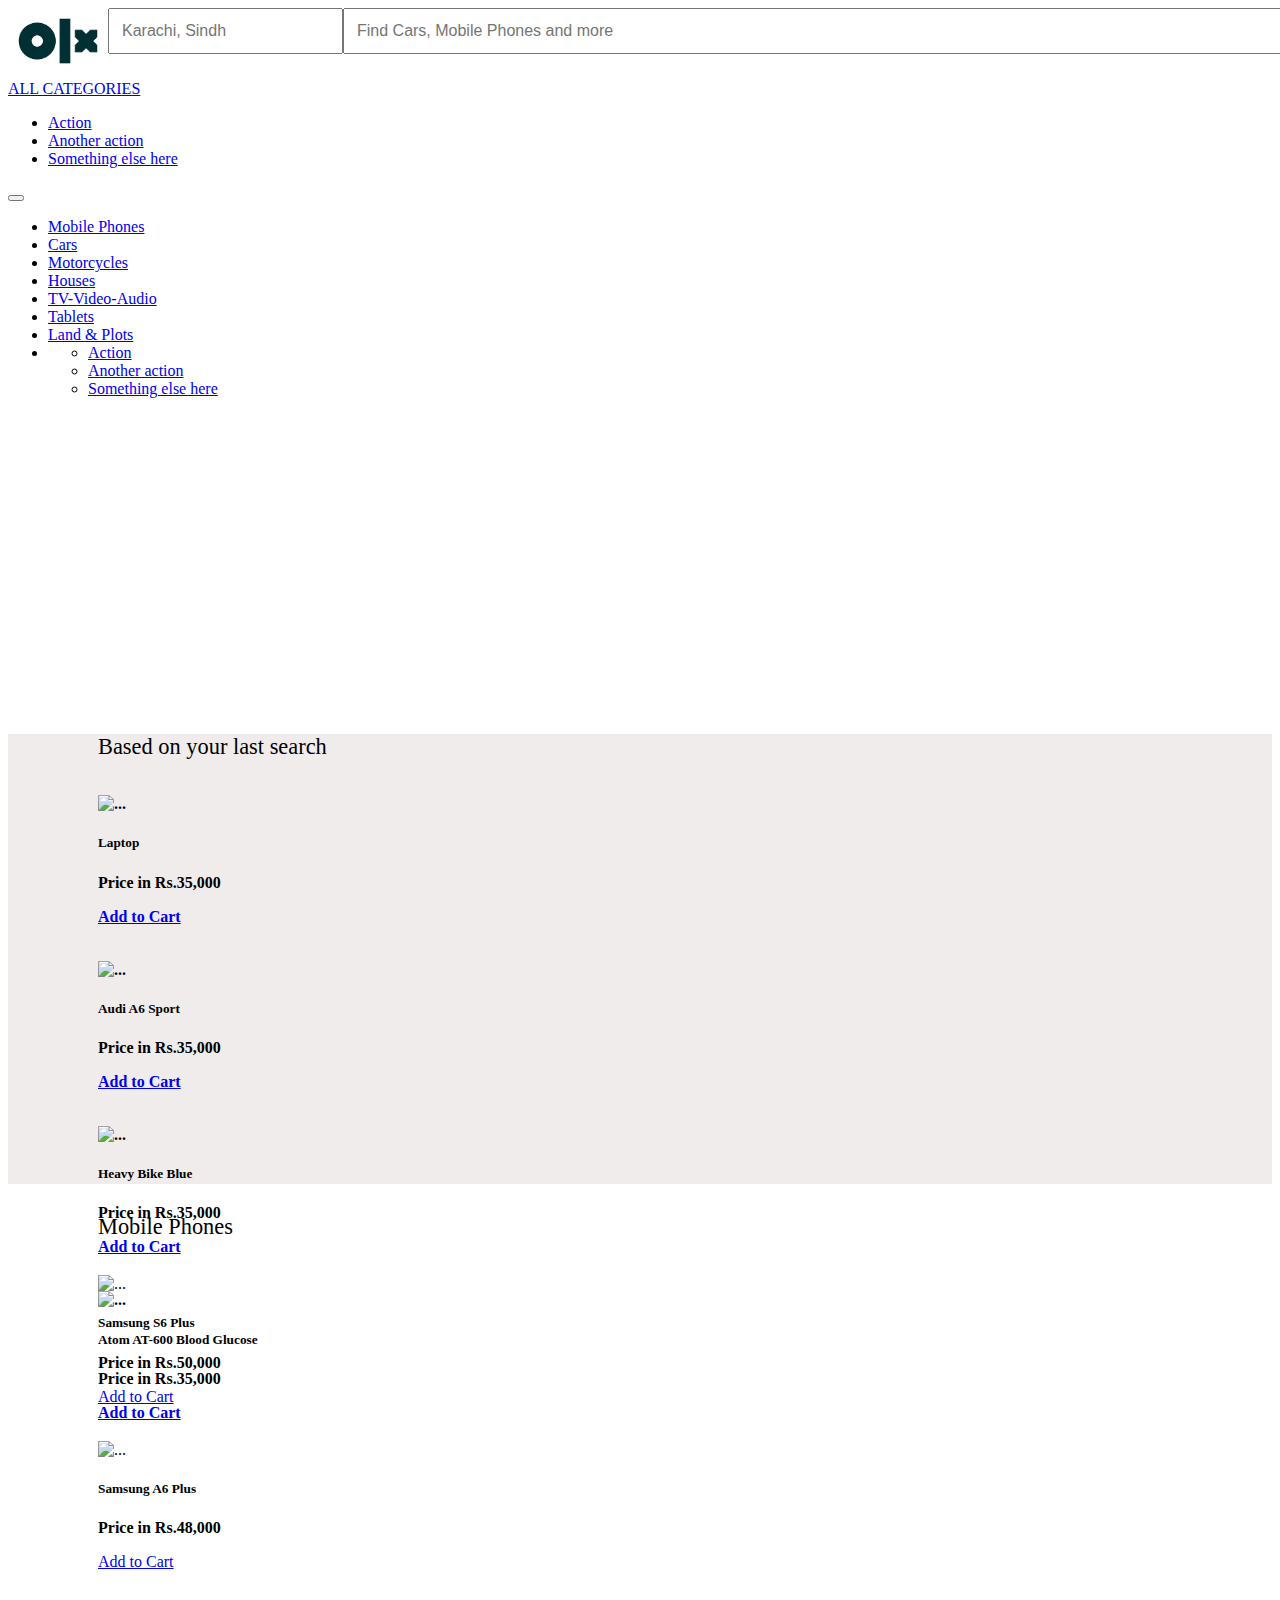
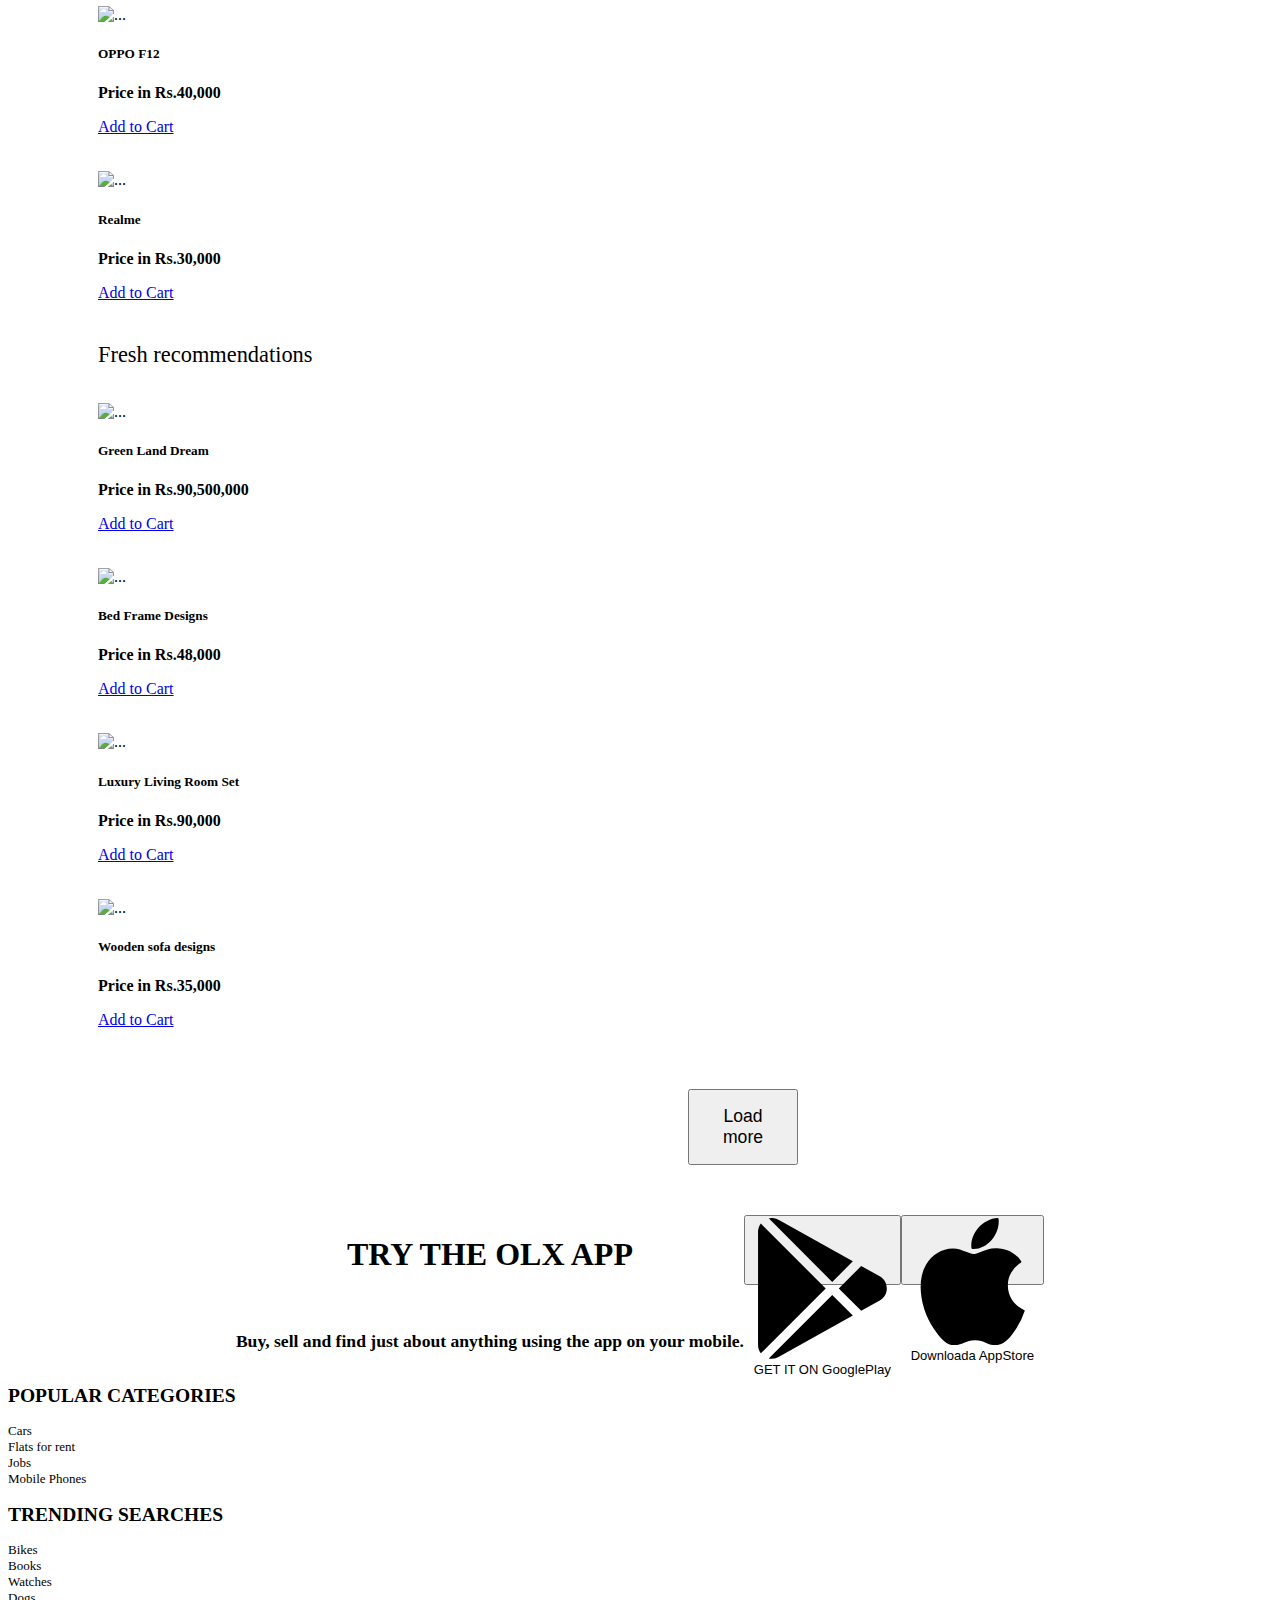
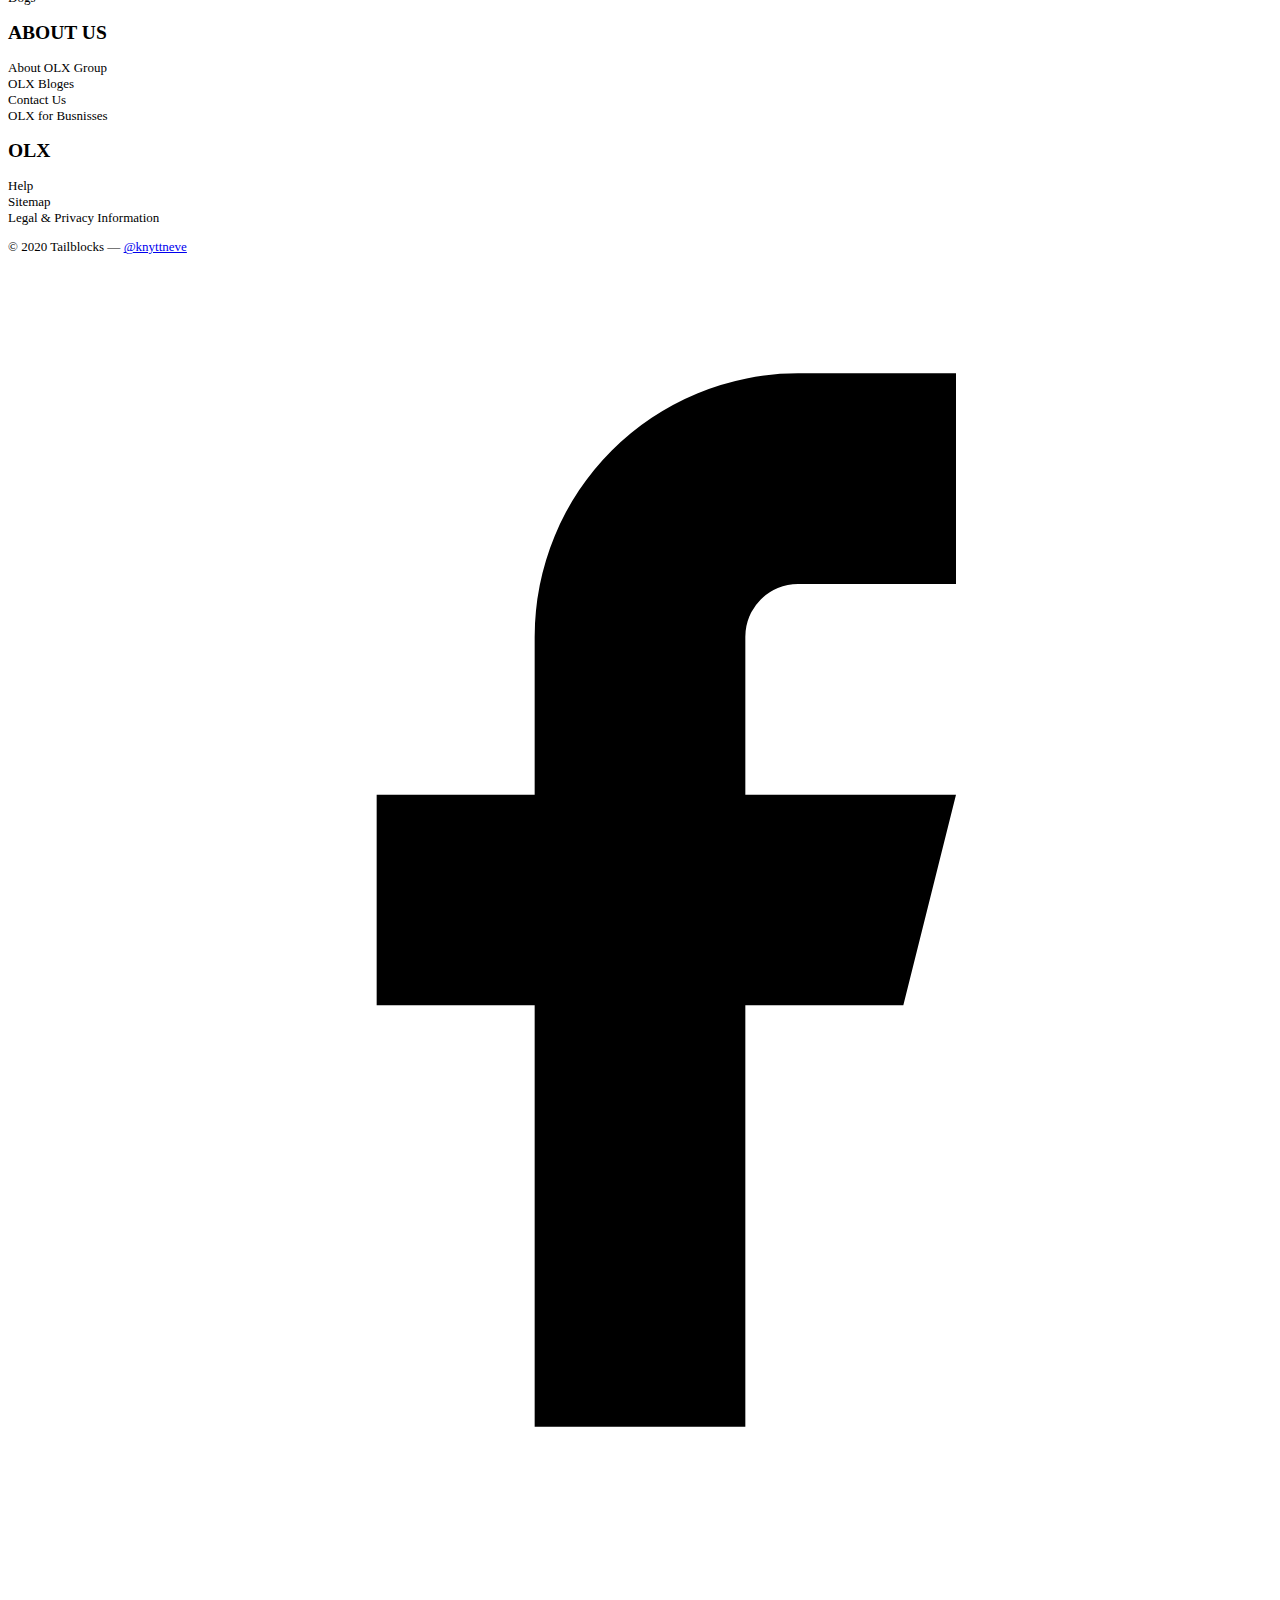
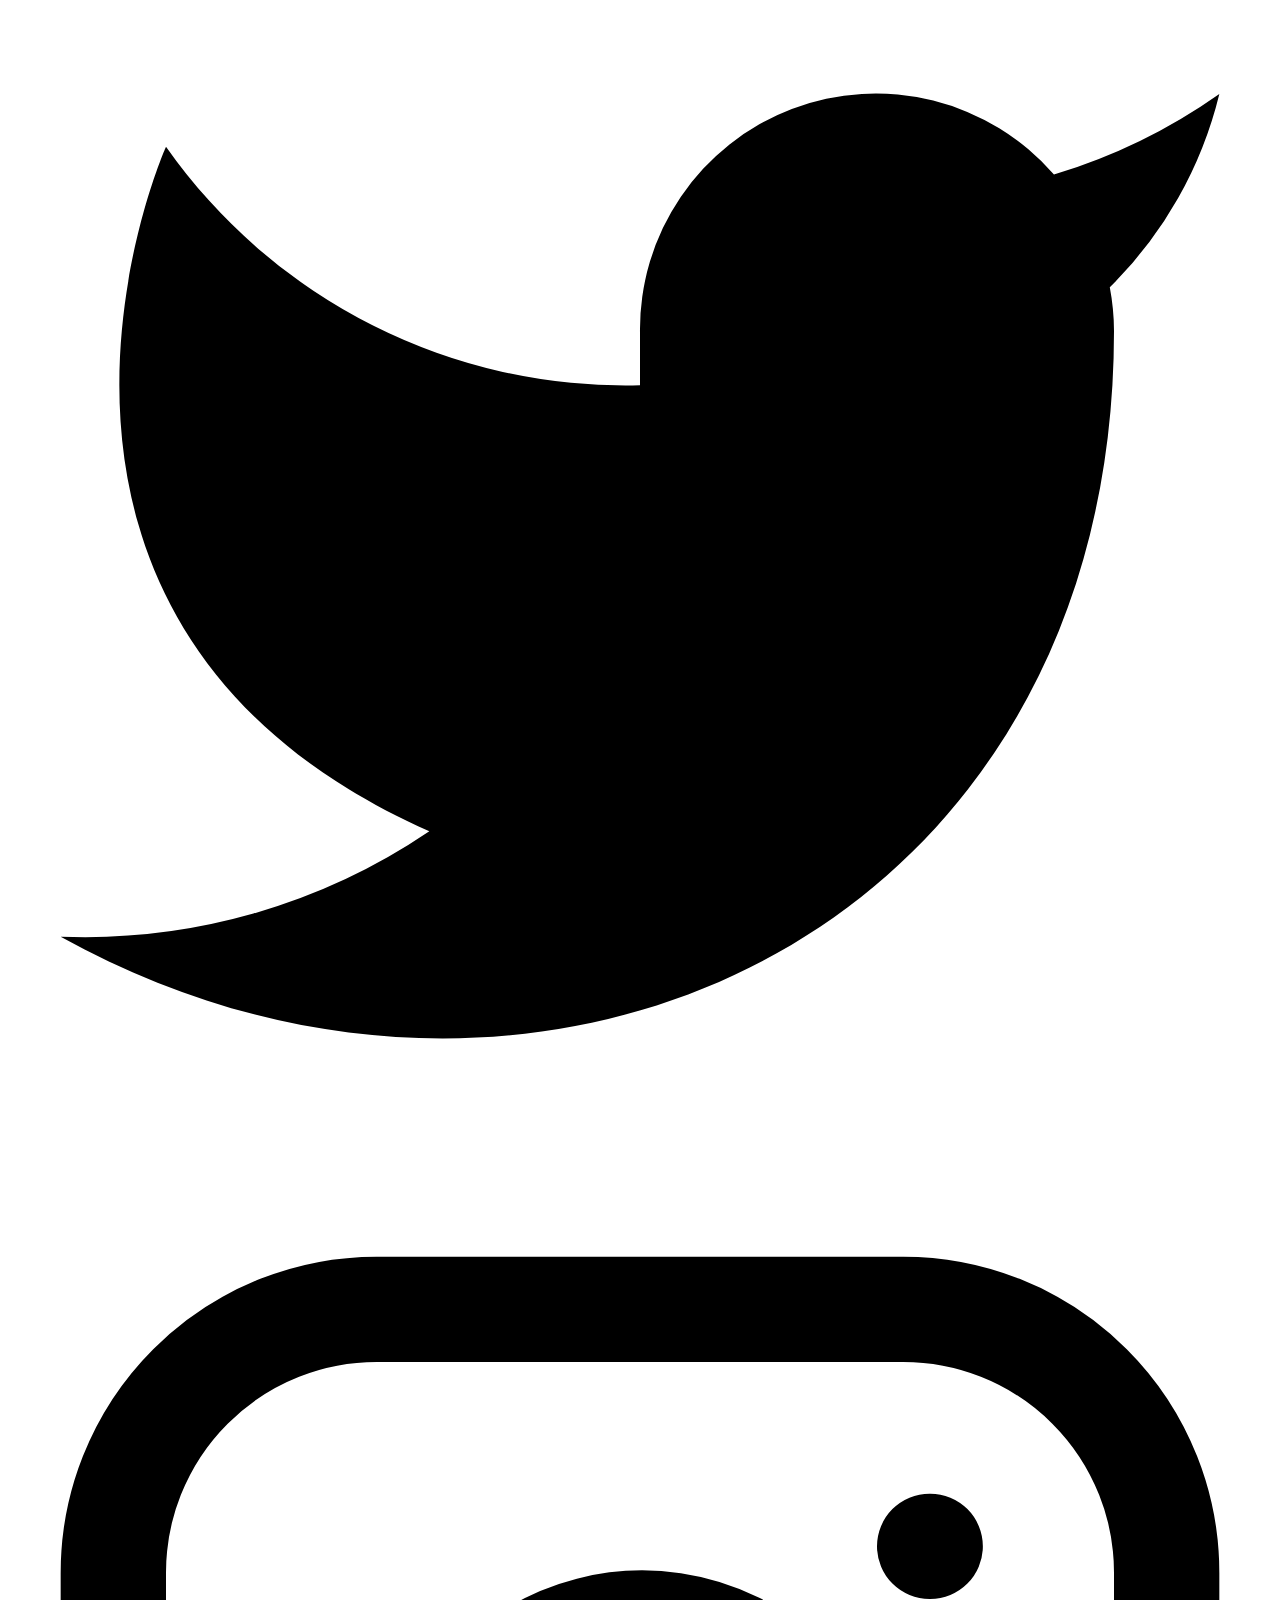
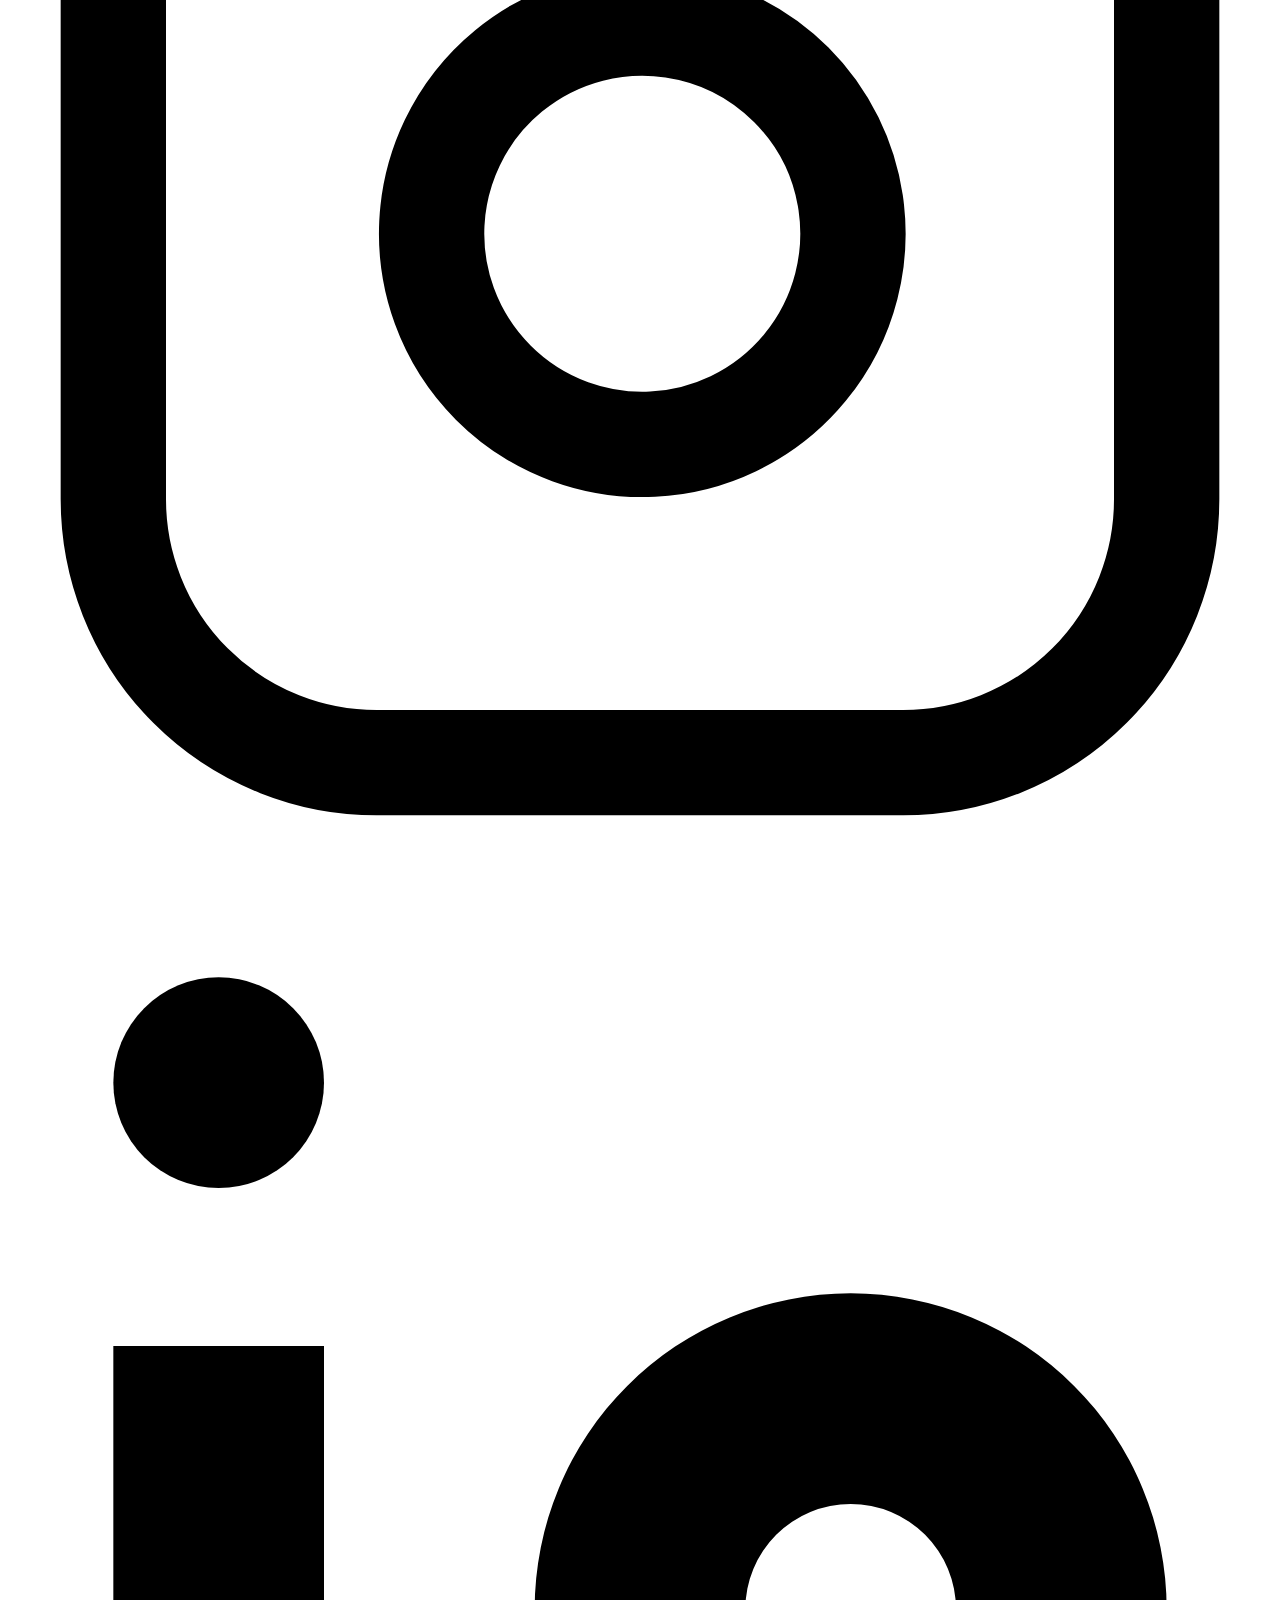
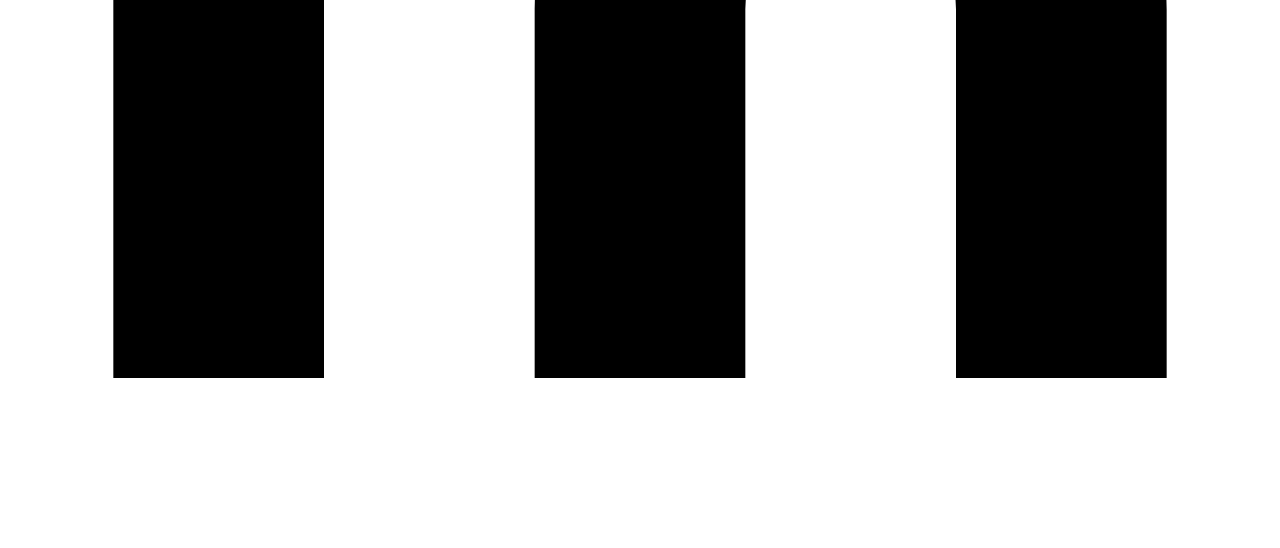
==== commit d525c338: "Uncomplete project" ====
--- a/index.html
+++ b/index.html
@@ -95,6 +95,9 @@
     </nav>
     <div class="_2gCSl _3TqoF" style="background-image:url(https://statics.olx.com.pk/external/base/img/hero_bg_pk.jpg)"
         data-aut-id="image"></div>
+    <div class="home">
+
+    </div>
     <!-- card section  -->
     <div class="card-Section">
         <p class="text"> Based on your last search</p>
@@ -134,7 +137,7 @@
                 </div>
                 <div class="col">
                     <div class="card" style="width: 18rem;">
-                        <img src="https://www.telemart.pk/uploads/product_image/product_68483_1.jpg"
+                        <img src="https://static-01.daraz.pk/p/c6ec9ce46e914d10a2000752c2fe8ab1.jpg"
                             class="card-img-top" alt="...">
                         <div class="card-body">
                             <h5 class="card-title">
@@ -256,11 +259,170 @@
     <button type="button" class="btn btn-outline-dark">Load more</button>
 
     <div class="fotoor">
-        <img src="https://statics.olx.com.pk/external/base/img/phone-app.webp" alt="">
-        <h1>TRY THE OLX APP</h1>
-        <p>Buy, sell and find just about anything using the app on your mobile.</p> |
-        
-    </div>
+        <div class="f_pic">
+            <img src="https://statics.olx.com.pk/external/base/img/phone-app.webp" alt="">
+        </div>
+        <div class="h_txt">
+            <span>
+                <h1 class="olx">TRY THE OLX APP</h1><br>
+            </span>
+            <span>
+                <p class="txt">Buy, sell and find just about anything using the app on your mobile.</p>
+            </span>
+        </div>
+        <div class="logo">
+            <button
+                class="bg-gray-100 inline-flex py-3 px-5 rounded-lg items-center hover:bg-gray-200 focus:outline-none">
+                <svg xmlns="http://www.w3.org/2000/svg" fill="currentColor" class="w-6 h-6" viewBox="0 0 512 512">
+                    <path
+                        d="M99.617 8.057a50.191 50.191 0 00-38.815-6.713l230.932 230.933 74.846-74.846L99.617 8.057zM32.139 20.116c-6.441 8.563-10.148 19.077-10.148 30.199v411.358c0 11.123 3.708 21.636 10.148 30.199l235.877-235.877L32.139 20.116zM464.261 212.087l-67.266-37.637-81.544 81.544 81.548 81.548 67.273-37.64c16.117-9.03 25.738-25.442 25.738-43.908s-9.621-34.877-25.749-43.907zM291.733 279.711L60.815 510.629c3.786.891 7.639 1.371 11.492 1.371a50.275 50.275 0 0027.31-8.07l266.965-149.372-74.849-74.847z">
+                    </path>
+                </svg>
+                <span class="ml-4 flex items-start flex-col leading-none">
+                    <span class="text-xs text-gray-600 mb-1">GET IT ON</span>
+                    <span class="title-font font-medium">GooglePlay</span>
+                </span>
+            </button>
+            <button
+                class="bg-gray-100 inline-flex py-3 px-5 rounded-lg items-center lg:ml-4 md:ml-0 ml-4 md:mt-4 mt-0 lg:mt-0 hover:bg-gray-200 focus:outline-none">
+                <svg xmlns="http://www.w3.org/2000/svg" fill="currentColor" class="w-6 h-6" viewBox="0 0 305 305">
+                    <path
+                        d="M40.74 112.12c-25.79 44.74-9.4 112.65 19.12 153.82C74.09 286.52 88.5 305 108.24 305c.37 0 .74 0 1.13-.02 9.27-.37 15.97-3.23 22.45-5.99 7.27-3.1 14.8-6.3 26.6-6.3 11.22 0 18.39 3.1 25.31 6.1 6.83 2.95 13.87 6 24.26 5.81 22.23-.41 35.88-20.35 47.92-37.94a168.18 168.18 0 0021-43l.09-.28a2.5 2.5 0 00-1.33-3.06l-.18-.08c-3.92-1.6-38.26-16.84-38.62-58.36-.34-33.74 25.76-51.6 31-54.84l.24-.15a2.5 2.5 0 00.7-3.51c-18-26.37-45.62-30.34-56.73-30.82a50.04 50.04 0 00-4.95-.24c-13.06 0-25.56 4.93-35.61 8.9-6.94 2.73-12.93 5.09-17.06 5.09-4.64 0-10.67-2.4-17.65-5.16-9.33-3.7-19.9-7.9-31.1-7.9l-.79.01c-26.03.38-50.62 15.27-64.18 38.86z">
+                    </path>
+                    <path
+                        d="M212.1 0c-15.76.64-34.67 10.35-45.97 23.58-9.6 11.13-19 29.68-16.52 48.38a2.5 2.5 0 002.29 2.17c1.06.08 2.15.12 3.23.12 15.41 0 32.04-8.52 43.4-22.25 11.94-14.5 17.99-33.1 16.16-49.77A2.52 2.52 0 00212.1 0z">
+                    </path>
+                </svg>
+                <span class="ml-4 flex items-start flex-col leading-none">
+                    <span class="text-xs text-gray-600 mb-1">Downloada</span>
+                    <span class="title-font font-medium">AppStore</span>
+                </span>
+            </button>
+        </div>
+    </div>
+    <footer class="text-gray-600 body-font">
+        <div
+            class="container px-5 py-24 mx-auto flex md:items-center lg:items-start md:flex-row md:flex-nowrap flex-wrap flex-col">
+            <div class="w-64 flex-shrink-0 md:mx-0 mx-auto text-center md:text-left md:mt-0 mt-10">
+                <a class="flex title-font font-medium items-center md:justify-start justify-center text-gray-900">
+                    <!-- <svg xmlns="http://www.w3.org/2000/svg" fill="none" stroke="currentColor" stroke-linecap="round"
+                        stroke-linejoin="round" stroke-width="2"
+                        class="w-10 h-10 text-white p-2 bg-indigo-500 rounded-full" viewBox="0 0 24 24">
+                        <path d="M12 2L2 7l10 5 10-5-10-5zM2 17l10 5 10-5M2 12l10 5 10-5"></path>
+                    </svg> -->
+                    <!-- <span class="ml-3 text-xl">Tailblocks</span>
+                </a>
+                <p class="mt-2 text-sm text-gray-500">Air plant banjo lyft occupy retro adaptogen indego</p> -->
+            </div>
+            <div class="flex-grow flex flex-wrap md:pr-20 -mb-10 md:text-left text-center order-first">
+                <div class="lg:w-1/4 md:w-1/2 w-full px-4">
+                    <h2 class="title-font font-medium text-gray-900 tracking-widest text-sm mb-3">POPULAR CATEGORIES</h2>
+                    <nav class="list-none mb-10">
+                        <li>
+                            <a class="text-gray-600 hover:text-gray-800">Cars</a>
+                        </li>
+                        <li>
+                            <a class="text-gray-600 hover:text-gray-800">Flats for rent</a>
+                        </li>
+                        <li>
+                            <a class="text-gray-600 hover:text-gray-800">Jobs</a>
+                        </li>
+                        <li>
+                            <a class="text-gray-600 hover:text-gray-800">Mobile Phones</a>
+                        </li>
+                    </nav>
+                </div>
+                <div class="lg:w-1/4 md:w-1/2 w-full px-4">
+                    <h2 class="title-font font-medium text-gray-900 tracking-widest text-sm mb-3">TRENDING SEARCHES</h2>
+                    <nav class="list-none mb-10">
+                        <li>
+                            <a class="text-gray-600 hover:text-gray-800">Bikes</a>
+                        </li>
+                        <li>
+                            <a class="text-gray-600 hover:text-gray-800">Books</a>
+                        </li>
+                        <li>
+                            <a class="text-gray-600 hover:text-gray-800">Watches</a>
+                        </li>
+                        <li>
+                            <a class="text-gray-600 hover:text-gray-800">Dogs</a>
+                        </li>
+                    </nav>
+                </div>
+                <div class="lg:w-1/4 md:w-1/2 w-full px-4">
+                    <h2 class="title-font font-medium text-gray-900 tracking-widest text-sm mb-3">ABOUT US</h2>
+                    <nav class="list-none mb-10">
+                        <li>
+                            <a class="text-gray-600 hover:text-gray-800">About OLX Group</a>
+                        </li>
+                        <li>
+                            <a class="text-gray-600 hover:text-gray-800">OLX Bloges</a>
+                        </li>
+                        <li>
+                            <a class="text-gray-600 hover:text-gray-800">Contact Us</a>
+                        </li>
+                        <li>
+                            <a class="text-gray-600 hover:text-gray-800">OLX for Busnisses</a>
+                        </li>
+                    </nav>
+                </div>
+                <div class="lg:w-1/4 md:w-1/2 w-full px-4">
+                    <h2 class="title-font font-medium text-gray-900 tracking-widest text-sm mb-3">OLX</h2>
+                    <nav class="list-none mb-10">
+                        <li>
+                            <a class="text-gray-600 hover:text-gray-800">Help </a>
+                        </li>
+                        <li>
+                            <a class="text-gray-600 hover:text-gray-800">Sitemap</a>
+                        </li>
+                        <li>
+                            <a class="text-gray-600 hover:text-gray-800">Legal & Privacy Information</a>
+                        </li>
+                    </nav>
+                </div>
+            </div>
+        </div>
+        <div class="bg-gray-100">
+            <div class="container mx-auto py-4 px-5 flex flex-wrap flex-col sm:flex-row">
+                <p class="text-gray-500 text-sm text-center sm:text-left">© 2020 Tailblocks —
+                    <a href="https://twitter.com/knyttneve" rel="noopener noreferrer" class="text-gray-600 ml-1"
+                        target="_blank">@knyttneve</a>
+                </p>
+                <span class="inline-flex sm:ml-auto sm:mt-0 mt-2 justify-center sm:justify-start">
+                    <a class="text-gray-500">
+                        <svg fill="currentColor" stroke-linecap="round" stroke-linejoin="round" stroke-width="2"
+                            class="w-5 h-5" viewBox="0 0 24 24">
+                            <path d="M18 2h-3a5 5 0 00-5 5v3H7v4h3v8h4v-8h3l1-4h-4V7a1 1 0 011-1h3z"></path>
+                        </svg>
+                    </a>
+                    <a class="ml-3 text-gray-500">
+                        <svg fill="currentColor" stroke-linecap="round" stroke-linejoin="round" stroke-width="2"
+                            class="w-5 h-5" viewBox="0 0 24 24">
+                            <path
+                                d="M23 3a10.9 10.9 0 01-3.14 1.53 4.48 4.48 0 00-7.86 3v1A10.66 10.66 0 013 4s-4 9 5 13a11.64 11.64 0 01-7 2c9 5 20 0 20-11.5a4.5 4.5 0 00-.08-.83A7.72 7.72 0 0023 3z">
+                            </path>
+                        </svg>
+                    </a>
+                    <a class="ml-3 text-gray-500">
+                        <svg fill="none" stroke="currentColor" stroke-linecap="round" stroke-linejoin="round"
+                            stroke-width="2" class="w-5 h-5" viewBox="0 0 24 24">
+                            <rect width="20" height="20" x="2" y="2" rx="5" ry="5"></rect>
+                            <path d="M16 11.37A4 4 0 1112.63 8 4 4 0 0116 11.37zm1.5-4.87h.01"></path>
+                        </svg>
+                    </a>
+                    <a class="ml-3 text-gray-500">
+                        <svg fill="currentColor" stroke="currentColor" stroke-linecap="round" stroke-linejoin="round"
+                            stroke-width="0" class="w-5 h-5" viewBox="0 0 24 24">
+                            <path stroke="none"
+                                d="M16 8a6 6 0 016 6v7h-4v-7a2 2 0 00-2-2 2 2 0 00-2 2v7h-4v-7a6 6 0 016-6zM2 9h4v12H2z">
+                            </path>
+                            <circle cx="4" cy="4" r="2" stroke="none"></circle>
+                        </svg>
+                    </a>
+                </span>
+            </div>
+        </div>
+    </footer>
 
     <!-- </section> -->
     <script src="https://cdn.jsdelivr.net/npm/@popperjs/core@2.9.2/dist/umd/popper.min.js"
--- a/style.css
+++ b/style.css
@@ -20,6 +20,14 @@
     /* text-align: left; */
     height: 50vh;
     background-color: rgb(241, 236, 236);
+}
+.home{
+    background-image: url(https://statics.olx.com.pk/external/base/img/hero_bg_pk.jpg);
+    /* background-size: 2400px 250px; */
+    background-repeat: no-repeat;
+    background-position: 50%;
+    width: auto;
+    height: 300px;
 }
 .text{
     margin-top: 20px;
@@ -56,5 +64,28 @@
 .fotoor{
     display: flex;
     padding: 0px 70px;
+    justify-content: center;
+    text-align: center;
+}
+.olx{
+    font-weight: bold;
+    font-size: 2rem;
+}
+.txt{
+    font-size: 1.1rem;
+    font-weight: 600;
 
+}
+.logo{
+    display: flex;
+    width: auto;
+    height: 70px;
+    justify-content: center;
+    
+}
+.text-gray-600{
+    font-size: small;
+}
+.text-sm{
+    
 }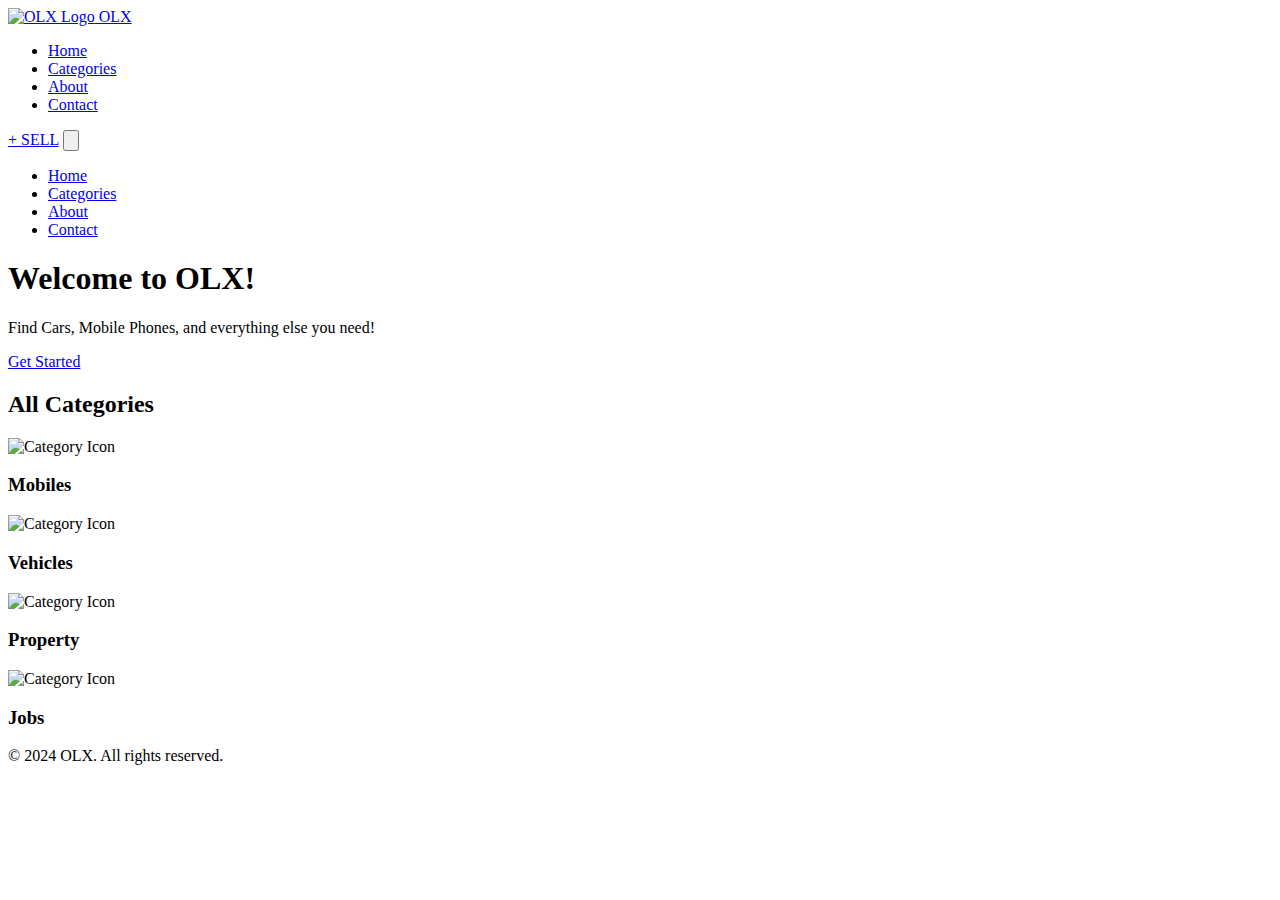
==== commit 64f978bf: "olx" ====
--- a/index.html
+++ b/index.html
@@ -1,436 +1,149 @@
 <!DOCTYPE html>
 <html lang="en">
+  <head>
+    <meta charset="UTF-8" />
+    <meta name="viewport" content="width=device-width, initial-scale=1.0" />
+    <title>OLX Landing Page</title>
+    <script src="https://cdn.tailwindcss.com"></script>
+  </head>
+  <body class="bg-gray-100">
+    <!-- Navbar -->
+    <nav class="bg-white shadow-lg sticky top-0 z-50">
+      <div
+        class="container mx-auto flex items-center justify-between px-4 py-4"
+      >
+        <!-- Logo -->
+        <a href="#" class="flex items-center text-xl font-bold text-blue-600">
+          <img
+            src="https://upload.wikimedia.org/wikipedia/commons/thumb/4/45/OLX_New_Logo.svg/1280px-OLX_New_Logo.svg.png"
+            alt="OLX Logo"
+            class="w-10 h-10 mr-2"
+          />
+          OLX
+        </a>
+        <!-- Links -->
+        <ul class="hidden md:flex space-x-6 text-gray-700">
+          <li><a href="#" class="hover:text-blue-600">Home</a></li>
+          <li><a href="#" class="hover:text-blue-600">Categories</a></li>
+          <li><a href="#" class="hover:text-blue-600">About</a></li>
+          <li><a href="#" class="hover:text-blue-600">Contact</a></li>
+        </ul>
+        <!-- Post Ad Button -->
+        <a
+          href="#"
+          class="bg-blue-600 text-white px-4 py-2 rounded-md hover:bg-blue-700 md:inline-block hidden"
+          >+ SELL</a
+        >
+        <!-- Mobile Menu Icon -->
+        <button id="menu-btn" class="block md:hidden focus:outline-none">
+          <svg
+            xmlns="http://www.w3.org/2000/svg"
+            class="h-6 w-6 text-gray-700"
+            fill="none"
+            viewBox="0 0 24 24"
+            stroke="currentColor"
+          >
+            <path
+              stroke-linecap="round"
+              stroke-linejoin="round"
+              stroke-width="2"
+              d="M4 6h16M4 12h16m-7 6h7"
+            />
+          </svg>
+        </button>
+      </div>
+    </nav>
 
-<head>
-    <meta charset="UTF-8">
-    <meta name="viewport" content="width=device-width, initial-scale=1.0">
-    <title>E-Commerce Landing page</title>
-    <link rel="stylesheet" href="style.css">
-    <link href="https://cdn.jsdelivr.net/npm/bootstrap@5.0.0-beta3/dist/css/bootstrap.min.css" rel="stylesheet"
-        integrity="sha384-eOJMYsd53ii+scO/bJGFsiCZc+5NDVN2yr8+0RDqr0Ql0h+rP48ckxlpbzKgwra6" crossorigin="anonymous">
-    <link href="https://unpkg.com/tailwindcss@^2/dist/tailwind.min.css" rel="stylesheet">
+    <!-- Mobile Menu -->
+    <div id="mobile-menu" class="hidden md:hidden bg-white shadow-lg">
+      <ul class="space-y-4 text-gray-700 px-4 py-6">
+        <li><a href="#" class="hover:text-blue-600">Home</a></li>
+        <li><a href="#" class="hover:text-blue-600">Categories</a></li>
+        <li><a href="#" class="hover:text-blue-600">About</a></li>
+        <li><a href="#" class="hover:text-blue-600">Contact</a></li>
+      </ul>
+    </div>
 
-</head>
+    <!-- Hero Section -->
+    <section class="bg-blue-600 text-white py-12">
+      <div class="container mx-auto text-center">
+        <h1 class="text-4xl font-bold">Welcome to OLX!</h1>
+        <p class="mt-4 text-lg">
+          Find Cars, Mobile Phones, and everything else you need!
+        </p>
+        <a
+          href="#"
+          class="mt-6 inline-block bg-white text-blue-600 px-6 py-3 rounded-md hover:bg-gray-200"
+          >Get Started</a
+        >
+      </div>
+    </section>
 
+    <!-- Categories Section -->
+    <section class="py-12">
+      <div class="container mx-auto">
+        <h2 class="text-2xl font-bold text-center mb-8">All Categories</h2>
+        <div class="grid grid-cols-2 md:grid-cols-4 gap-6">
+          <!-- Single Category -->
+          <div
+            class="text-center p-6 bg-white rounded-md shadow-lg hover:shadow-xl"
+          >
+            <img
+              src="https://via.placeholder.com/100"
+              alt="Category Icon"
+              class="w-16 h-16 mx-auto mb-4"
+            />
+            <h3 class="text-lg font-semibold">Mobiles</h3>
+          </div>
+          <div
+            class="text-center p-6 bg-white rounded-md shadow-lg hover:shadow-xl"
+          >
+            <img
+              src="https://via.placeholder.com/100"
+              alt="Category Icon"
+              class="w-16 h-16 mx-auto mb-4"
+            />
+            <h3 class="text-lg font-semibold">Vehicles</h3>
+          </div>
+          <div
+            class="text-center p-6 bg-white rounded-md shadow-lg hover:shadow-xl"
+          >
+            <img
+              src="https://via.placeholder.com/100"
+              alt="Category Icon"
+              class="w-16 h-16 mx-auto mb-4"
+            />
+            <h3 class="text-lg font-semibold">Property</h3>
+          </div>
+          <div
+            class="text-center p-6 bg-white rounded-md shadow-lg hover:shadow-xl"
+          >
+            <img
+              src="https://via.placeholder.com/100"
+              alt="Category Icon"
+              class="w-16 h-16 mx-auto mb-4"
+            />
+            <h3 class="text-lg font-semibold">Jobs</h3>
+          </div>
+        </div>
+      </div>
+    </section>
 
-<body>
-    <div class="header">
-        <a href="#">
-            <img src="images/olx.png" width="100px" alt="">
-        </a>
-        <nav class="navbar navbar-light bg-light">
-            <div class="container-fluid">
-                <form class="d-flex">
-                    <input class="form-control me-2" type="search" placeholder="Karachi, Sindh" aria-label="Search">
-                    <!-- <button class="btn btn-outline-success" type="submit">Search</button> -->
-                </form>
-            </div>
-        </nav>
-        <nav class="navbar navbar-light bg-light">
-            <form class="container-fluid">
-                <div class="input-group">
-                    <!-- <span class="input-group-text" id="basic-addon1">@</span> -->
-                    <input type="text" class="form-control" placeholder="Find Cars, Mobile Phones and more" size="100"
-                        aria-label="Username" aria-describedby="basic-addon1">
-                </div>
-            </form>
-        </nav>
-        <a href="#" class="lgn">Login</a>
-        <a href="#">
-            <img src="images/Sell  img.png" width="175px" alt="">
-        </a>
-    </div>
-    <!-- nav bar  -->
-    <nav class="navbar navbar-expand-lg navbar-light bg-light">
-        <div class="container-fluid">
-            <!-- <a class="navbar-brand" href="#">Navbar</a> -->
-            <a class="nav-link dropdown-toggle" href="index.html" id="navbarDropdownMenuLink" role="button"
-                data-bs-toggle="dropdown" aria-expanded="false">ALL CATEGORIES</a>
-            <ul class="dropdown-menu" aria-labelledby="navbarDropdownMenuLink">
-                <li><a class="dropdown-item" href="#">Action</a></li>
-                <li><a class="dropdown-item" href="#">Another action</a></li>
-                <li><a class="dropdown-item" href="#">Something else here</a></li>
-            </ul>
-            <button class="navbar-toggler" type="button" data-bs-toggle="collapse" data-bs-target="#navbarNavDropdown"
-                aria-controls="navbarNavDropdown" aria-expanded="false" aria-label="Toggle navigation">
-                <span class="navbar-toggler-icon"></span>
-            </button>
-            <div class="collapse navbar-collapse" id="navbarNavDropdown">
-                <ul class="navbar-nav">
-                    <li class="nav-item">
-                        <a class="nav-link" href="mobile.html">Mobile Phones</a>
-                    </li>
-                    <li class="nav-item">
-                        <a class="nav-link" href="#">Cars</a>
-                    </li>
-                    <li class="nav-item">
-                        <a class="nav-link" href="#">Motorcycles</a>
-                    </li>
-                    <li class="nav-item">
-                        <a class="nav-link" href="#">Houses</a>
-                    </li>
-                    <li class="nav-item">
-                        <a class="nav-link" href="#">TV-Video-Audio</a>
-                    </li>
-                    <li class="nav-item">
-                        <a class="nav-link" href="#">Tablets</a>
-                    </li>
-                    <li class="nav-item">
-                        <a class="nav-link" href="#">Land & Plots</a>
-                    </li>
-                    <li class="nav-item dropdown">
-                        <!-- <a class="nav-link dropdown-toggle" href="#" id="navbarDropdownMenuLink" role="button"
-                            data-bs-toggle="dropdown" aria-expanded="false">
-                            Dropdown link
-                        </a> -->
-                        <ul class="dropdown-menu" aria-labelledby="navbarDropdownMenuLink">
-                            <li><a class="dropdown-item" href="#">Action</a></li>
-                            <li><a class="dropdown-item" href="#">Another action</a></li>
-                            <li><a class="dropdown-item" href="#">Something else here</a></li>
-                        </ul>
-                    </li>
-                </ul>
-            </div>
-        </div>
-    </nav>
-    <div class="_2gCSl _3TqoF" style="background-image:url(https://statics.olx.com.pk/external/base/img/hero_bg_pk.jpg)"
-        data-aut-id="image"></div>
-    <div class="home">
-
-    </div>
-    <!-- card section  -->
-    <div class="card-Section">
-        <p class="text"> Based on your last search</p>
-        <div class="contanier">
-            <div class="row">
-                <div class="col">
-                    <div class="card" style="width: 18rem;">
-                        <img src="http://cdn.mos.cms.futurecdn.net/6t8Zh249QiFmVnkQdCCtHK.jpg" class="card-img-top"
-                            alt="...">
-                        <div class="card-body">
-                            <h5 class="card-title">Laptop</h5>
-                            <p class="card-text">Price in Rs.35,000 </p>
-                            <a href="#" class="btn btn-primary">Add to Cart</a>
-                        </div>
-                    </div>
-                </div>
-                <div class="col">
-                    <div class="card" style="width: 18rem;">
-                        <img src="https://upload.wikimedia.org/wikipedia/commons/8/82/2018_Audi_A6_Sport_40_TDi_S-A_2.0.jpg"
-                            class="card-img-top" alt="...">
-                        <div class="card-body">
-                            <h5 class="card-title">Audi A6 Sport</h5>
-                            <p class="card-text">Price in Rs.35,000 </p>
-                            <a href="#" class="btn btn-primary">Add to Cart</a>
-                        </div>
-                    </div>
-                </div>
-                <div class="col">
-                    <div class="card" style="width: 18rem;">
-                        <img src="https://wallpaperaccess.com/full/1207571.jpg" class="card-img-top" alt="...">
-                        <div class="card-body">
-                            <h5 class="card-title">Heavy Bike Blue</h5>
-                            <p class="card-text">Price in Rs.35,000 </p>
-                            <a href="#" class="btn btn-primary">Add to Cart</a>
-                        </div>
-                    </div>
-                </div>
-                <div class="col">
-                    <div class="card" style="width: 18rem;">
-                        <img src="https://static-01.daraz.pk/p/c6ec9ce46e914d10a2000752c2fe8ab1.jpg"
-                            class="card-img-top" alt="...">
-                        <div class="card-body">
-                            <h5 class="card-title">
-                                Atom AT-600 Blood Glucose </h5>
-                            <p class="card-text">Price in Rs.35,000 </p>
-                            <a href="#" class="btn btn-primary">Add to Cart</a>
-                        </div>
-                    </div>
-                </div>
-            </div>
-        </div>
-    </div>
-    <!-- section 2  -->
-    <div class="card-Sections">
-        <p class="text">Mobile Phones</p>
-        <div class="contanier">
-            <div class="row">
-                <div class="col">
-                    <div class="card" style="width: 18rem;">
-                        <img src="https://fscl01.fonpit.de/userfiles/4376948/image/samsung-galaxy-s6-edge-plus-screen.JPG"
-                            class="card-img-top" alt="...">
-                        <div class="card-body">
-                            <h5 class="card-title">Samsung S6 Plus</h5>
-                            <p class="card-text">Price in Rs.50,000 </p>
-                            <a href="#" class="btn btn-primary">Add to Cart</a>
-                        </div>
-                    </div>
-                </div>
-                <div class="col">
-                    <div class="card" style="width: 18rem;">
-                        <img src="https://i.ytimg.com/vi/iUI3rpdi1t4/hqdefault.jpg" class="card-img-top" alt="...">
-                        <div class="card-body">
-                            <h5 class="card-title">Samsung A6 Plus</h5>
-                            <p class="card-text">Price in Rs.48,000 </p>
-                            <a href="#" class="btn btn-primary">Add to Cart</a>
-                        </div>
-                    </div>
-                </div>
-                <div class="col">
-                    <div class="card" style="width: 18rem;">
-                        <img src="https://pricepony.com/wp-content/uploads/2019/08/OPPO-F11-Pro-2-1-1.jpg"
-                            class="card-img-top" alt="...">
-                        <div class="card-body">
-                            <h5 class="card-title">OPPO F12</h5>
-                            <p class="card-text">Price in Rs.40,000 </p>
-                            <a href="#" class="btn btn-primary">Add to Cart</a>
-                        </div>
-                    </div>
-                </div>
-                <div class="col">
-                    <div class="card" style="width: 18rem;">
-                        <img src="https://sm.mashable.com/t/mashable_in/photo/default/realme-c3-review-great-gaming-performance-stellar-battery-av_k1z8.960.jpg"
-                            class="card-img-top" alt="...">
-                        <div class="card-body">
-                            <h5 class="card-title">Realme </h5>
-                            <p class="card-text">Price in Rs.30,000 </p>
-                            <a href="#" class="btn btn-primary">Add to Cart</a>
-                        </div>
-                    </div>
-                </div>
-            </div>
-        </div>
-    </div>
-    <!-- section 3  -->
-
-    <div class="card-Sections">
-        <p class="text"> Fresh recommendations</p>
-        <div class="contanier">
-            <div class="row">
-                <div class="col">
-                    <div class="card" style="width: 18rem;">
-                        <img src="https://thepatrickivanstory.files.wordpress.com/2014/03/green-land-hq-high-quality-homepage-222314.jpg"
-                            class="card-img-top" alt="...">
-                        <div class="card-body">
-                            <h5 class="card-title">Green Land Dream</h5>
-                            <p class="card-text">Price in Rs.90,500,000 </p>
-                            <a href="#" class="btn btn-primary">Add to Cart</a>
-                        </div>
-                    </div>
-                </div>
-                <div class="col">
-                    <div class="card" style="width: 18rem;">
-                        <img src="https://cdn.decoist.com/wp-content/uploads/2019/12/Awesome-platform-bed-with-splayed-legs-brings-wow-factor-to-this-modern-bedroom.jpg"
-                            class="card-img-top" alt="...">
-                        <div class="card-body">
-                            <h5 class="card-title">Bed Frame Designs</h5>
-                            <p class="card-text">Price in Rs.48,000 </p>
-                            <a href="#" class="btn btn-primary">Add to Cart</a>
-                        </div>
-                    </div>
-                </div>
-                <div class="col">
-                    <div class="card" style="width: 18rem;">
-                        <img src="https://www.asortie.com/uploads/en_urun_resimleri/sarayl%C4%B1_klasik_koltuk_takimi.jpg"
-                            class="card-img-top" alt="...">
-                        <div class="card-body">
-                            <h5 class="card-title">
-                                Luxury Living Room Set</h5>
-                            <p class="card-text">Price in Rs.90,000 </p>
-                            <a href="#" class="btn btn-primary">Add to Cart</a>
-                        </div>
-                    </div>
-                </div>
-                <div class="col">
-                    <div class="card" style="width: 18rem;">
-                        <img src="https://i.pinimg.com/originals/57/0a/1b/570a1bcb6a7ad720a214451c30508626.jpg"
-                            class="card-img-top" alt="...">
-                        <div class="card-body">
-                            <h5 class="card-title">
-                                Wooden sofa designs </h5>
-                            <p class="card-text">Price in Rs.35,000 </p>
-                            <a href="#" class="btn btn-primary">Add to Cart</a>
-                        </div>
-                    </div>
-                </div>
-            </div>
-        </div>
-    </div>
-    <button type="button" class="btn btn-outline-dark">Load more</button>
-
-    <div class="fotoor">
-        <div class="f_pic">
-            <img src="https://statics.olx.com.pk/external/base/img/phone-app.webp" alt="">
-        </div>
-        <div class="h_txt">
-            <span>
-                <h1 class="olx">TRY THE OLX APP</h1><br>
-            </span>
-            <span>
-                <p class="txt">Buy, sell and find just about anything using the app on your mobile.</p>
-            </span>
-        </div>
-        <div class="logo">
-            <button
-                class="bg-gray-100 inline-flex py-3 px-5 rounded-lg items-center hover:bg-gray-200 focus:outline-none">
-                <svg xmlns="http://www.w3.org/2000/svg" fill="currentColor" class="w-6 h-6" viewBox="0 0 512 512">
-                    <path
-                        d="M99.617 8.057a50.191 50.191 0 00-38.815-6.713l230.932 230.933 74.846-74.846L99.617 8.057zM32.139 20.116c-6.441 8.563-10.148 19.077-10.148 30.199v411.358c0 11.123 3.708 21.636 10.148 30.199l235.877-235.877L32.139 20.116zM464.261 212.087l-67.266-37.637-81.544 81.544 81.548 81.548 67.273-37.64c16.117-9.03 25.738-25.442 25.738-43.908s-9.621-34.877-25.749-43.907zM291.733 279.711L60.815 510.629c3.786.891 7.639 1.371 11.492 1.371a50.275 50.275 0 0027.31-8.07l266.965-149.372-74.849-74.847z">
-                    </path>
-                </svg>
-                <span class="ml-4 flex items-start flex-col leading-none">
-                    <span class="text-xs text-gray-600 mb-1">GET IT ON</span>
-                    <span class="title-font font-medium">GooglePlay</span>
-                </span>
-            </button>
-            <button
-                class="bg-gray-100 inline-flex py-3 px-5 rounded-lg items-center lg:ml-4 md:ml-0 ml-4 md:mt-4 mt-0 lg:mt-0 hover:bg-gray-200 focus:outline-none">
-                <svg xmlns="http://www.w3.org/2000/svg" fill="currentColor" class="w-6 h-6" viewBox="0 0 305 305">
-                    <path
-                        d="M40.74 112.12c-25.79 44.74-9.4 112.65 19.12 153.82C74.09 286.52 88.5 305 108.24 305c.37 0 .74 0 1.13-.02 9.27-.37 15.97-3.23 22.45-5.99 7.27-3.1 14.8-6.3 26.6-6.3 11.22 0 18.39 3.1 25.31 6.1 6.83 2.95 13.87 6 24.26 5.81 22.23-.41 35.88-20.35 47.92-37.94a168.18 168.18 0 0021-43l.09-.28a2.5 2.5 0 00-1.33-3.06l-.18-.08c-3.92-1.6-38.26-16.84-38.62-58.36-.34-33.74 25.76-51.6 31-54.84l.24-.15a2.5 2.5 0 00.7-3.51c-18-26.37-45.62-30.34-56.73-30.82a50.04 50.04 0 00-4.95-.24c-13.06 0-25.56 4.93-35.61 8.9-6.94 2.73-12.93 5.09-17.06 5.09-4.64 0-10.67-2.4-17.65-5.16-9.33-3.7-19.9-7.9-31.1-7.9l-.79.01c-26.03.38-50.62 15.27-64.18 38.86z">
-                    </path>
-                    <path
-                        d="M212.1 0c-15.76.64-34.67 10.35-45.97 23.58-9.6 11.13-19 29.68-16.52 48.38a2.5 2.5 0 002.29 2.17c1.06.08 2.15.12 3.23.12 15.41 0 32.04-8.52 43.4-22.25 11.94-14.5 17.99-33.1 16.16-49.77A2.52 2.52 0 00212.1 0z">
-                    </path>
-                </svg>
-                <span class="ml-4 flex items-start flex-col leading-none">
-                    <span class="text-xs text-gray-600 mb-1">Downloada</span>
-                    <span class="title-font font-medium">AppStore</span>
-                </span>
-            </button>
-        </div>
-    </div>
-    <footer class="text-gray-600 body-font">
-        <div
-            class="container px-5 py-24 mx-auto flex md:items-center lg:items-start md:flex-row md:flex-nowrap flex-wrap flex-col">
-            <div class="w-64 flex-shrink-0 md:mx-0 mx-auto text-center md:text-left md:mt-0 mt-10">
-                <a class="flex title-font font-medium items-center md:justify-start justify-center text-gray-900">
-                    <!-- <svg xmlns="http://www.w3.org/2000/svg" fill="none" stroke="currentColor" stroke-linecap="round"
-                        stroke-linejoin="round" stroke-width="2"
-                        class="w-10 h-10 text-white p-2 bg-indigo-500 rounded-full" viewBox="0 0 24 24">
-                        <path d="M12 2L2 7l10 5 10-5-10-5zM2 17l10 5 10-5M2 12l10 5 10-5"></path>
-                    </svg> -->
-                    <!-- <span class="ml-3 text-xl">Tailblocks</span>
-                </a>
-                <p class="mt-2 text-sm text-gray-500">Air plant banjo lyft occupy retro adaptogen indego</p> -->
-            </div>
-            <div class="flex-grow flex flex-wrap md:pr-20 -mb-10 md:text-left text-center order-first">
-                <div class="lg:w-1/4 md:w-1/2 w-full px-4">
-                    <h2 class="title-font font-medium text-gray-900 tracking-widest text-sm mb-3">POPULAR CATEGORIES</h2>
-                    <nav class="list-none mb-10">
-                        <li>
-                            <a class="text-gray-600 hover:text-gray-800">Cars</a>
-                        </li>
-                        <li>
-                            <a class="text-gray-600 hover:text-gray-800">Flats for rent</a>
-                        </li>
-                        <li>
-                            <a class="text-gray-600 hover:text-gray-800">Jobs</a>
-                        </li>
-                        <li>
-                            <a class="text-gray-600 hover:text-gray-800">Mobile Phones</a>
-                        </li>
-                    </nav>
-                </div>
-                <div class="lg:w-1/4 md:w-1/2 w-full px-4">
-                    <h2 class="title-font font-medium text-gray-900 tracking-widest text-sm mb-3">TRENDING SEARCHES</h2>
-                    <nav class="list-none mb-10">
-                        <li>
-                            <a class="text-gray-600 hover:text-gray-800">Bikes</a>
-                        </li>
-                        <li>
-                            <a class="text-gray-600 hover:text-gray-800">Books</a>
-                        </li>
-                        <li>
-                            <a class="text-gray-600 hover:text-gray-800">Watches</a>
-                        </li>
-                        <li>
-                            <a class="text-gray-600 hover:text-gray-800">Dogs</a>
-                        </li>
-                    </nav>
-                </div>
-                <div class="lg:w-1/4 md:w-1/2 w-full px-4">
-                    <h2 class="title-font font-medium text-gray-900 tracking-widest text-sm mb-3">ABOUT US</h2>
-                    <nav class="list-none mb-10">
-                        <li>
-                            <a class="text-gray-600 hover:text-gray-800">About OLX Group</a>
-                        </li>
-                        <li>
-                            <a class="text-gray-600 hover:text-gray-800">OLX Bloges</a>
-                        </li>
-                        <li>
-                            <a class="text-gray-600 hover:text-gray-800">Contact Us</a>
-                        </li>
-                        <li>
-                            <a class="text-gray-600 hover:text-gray-800">OLX for Busnisses</a>
-                        </li>
-                    </nav>
-                </div>
-                <div class="lg:w-1/4 md:w-1/2 w-full px-4">
-                    <h2 class="title-font font-medium text-gray-900 tracking-widest text-sm mb-3">OLX</h2>
-                    <nav class="list-none mb-10">
-                        <li>
-                            <a class="text-gray-600 hover:text-gray-800">Help </a>
-                        </li>
-                        <li>
-                            <a class="text-gray-600 hover:text-gray-800">Sitemap</a>
-                        </li>
-                        <li>
-                            <a class="text-gray-600 hover:text-gray-800">Legal & Privacy Information</a>
-                        </li>
-                    </nav>
-                </div>
-            </div>
-        </div>
-        <div class="bg-gray-100">
-            <div class="container mx-auto py-4 px-5 flex flex-wrap flex-col sm:flex-row">
-                <p class="text-gray-500 text-sm text-center sm:text-left">© 2020 Tailblocks —
-                    <a href="https://twitter.com/knyttneve" rel="noopener noreferrer" class="text-gray-600 ml-1"
-                        target="_blank">@knyttneve</a>
-                </p>
-                <span class="inline-flex sm:ml-auto sm:mt-0 mt-2 justify-center sm:justify-start">
-                    <a class="text-gray-500">
-                        <svg fill="currentColor" stroke-linecap="round" stroke-linejoin="round" stroke-width="2"
-                            class="w-5 h-5" viewBox="0 0 24 24">
-                            <path d="M18 2h-3a5 5 0 00-5 5v3H7v4h3v8h4v-8h3l1-4h-4V7a1 1 0 011-1h3z"></path>
-                        </svg>
-                    </a>
-                    <a class="ml-3 text-gray-500">
-                        <svg fill="currentColor" stroke-linecap="round" stroke-linejoin="round" stroke-width="2"
-                            class="w-5 h-5" viewBox="0 0 24 24">
-                            <path
-                                d="M23 3a10.9 10.9 0 01-3.14 1.53 4.48 4.48 0 00-7.86 3v1A10.66 10.66 0 013 4s-4 9 5 13a11.64 11.64 0 01-7 2c9 5 20 0 20-11.5a4.5 4.5 0 00-.08-.83A7.72 7.72 0 0023 3z">
-                            </path>
-                        </svg>
-                    </a>
-                    <a class="ml-3 text-gray-500">
-                        <svg fill="none" stroke="currentColor" stroke-linecap="round" stroke-linejoin="round"
-                            stroke-width="2" class="w-5 h-5" viewBox="0 0 24 24">
-                            <rect width="20" height="20" x="2" y="2" rx="5" ry="5"></rect>
-                            <path d="M16 11.37A4 4 0 1112.63 8 4 4 0 0116 11.37zm1.5-4.87h.01"></path>
-                        </svg>
-                    </a>
-                    <a class="ml-3 text-gray-500">
-                        <svg fill="currentColor" stroke="currentColor" stroke-linecap="round" stroke-linejoin="round"
-                            stroke-width="0" class="w-5 h-5" viewBox="0 0 24 24">
-                            <path stroke="none"
-                                d="M16 8a6 6 0 016 6v7h-4v-7a2 2 0 00-2-2 2 2 0 00-2 2v7h-4v-7a6 6 0 016-6zM2 9h4v12H2z">
-                            </path>
-                            <circle cx="4" cy="4" r="2" stroke="none"></circle>
-                        </svg>
-                    </a>
-                </span>
-            </div>
-        </div>
+    <!-- Footer -->
+    <footer class="bg-gray-800 text-white py-6">
+      <div class="container mx-auto text-center">
+        <p>&copy; 2024 OLX. All rights reserved.</p>
+      </div>
     </footer>
 
-    <!-- </section> -->
-    <script src="https://cdn.jsdelivr.net/npm/@popperjs/core@2.9.2/dist/umd/popper.min.js"
-        integrity="sha384-IQsoLXl5PILFhosVNubq5LC7Qb9DXgDA9i+tQ8Zj3iwWAwPtgFTxbJ8NT4GN1R8p"
-        crossorigin="anonymous"></script>
-    <script src="https://cdn.jsdelivr.net/npm/bootstrap@5.0.1/dist/js/bootstrap.min.js"
-        integrity="sha384-Atwg2Pkwv9vp0ygtn1JAojH0nYbwNJLPhwyoVbhoPwBhjQPR5VtM2+xf0Uwh9KtT"
-        crossorigin="anonymous"></script>
-</body>
+    <!-- JavaScript -->
+    <script>
+      const menuBtn = document.getElementById("menu-btn");
+      const mobileMenu = document.getElementById("mobile-menu");
 
-</html>+      menuBtn.addEventListener("click", () => {
+        mobileMenu.classList.toggle("hidden");
+      });
+    </script>
+  </body>
+</html>
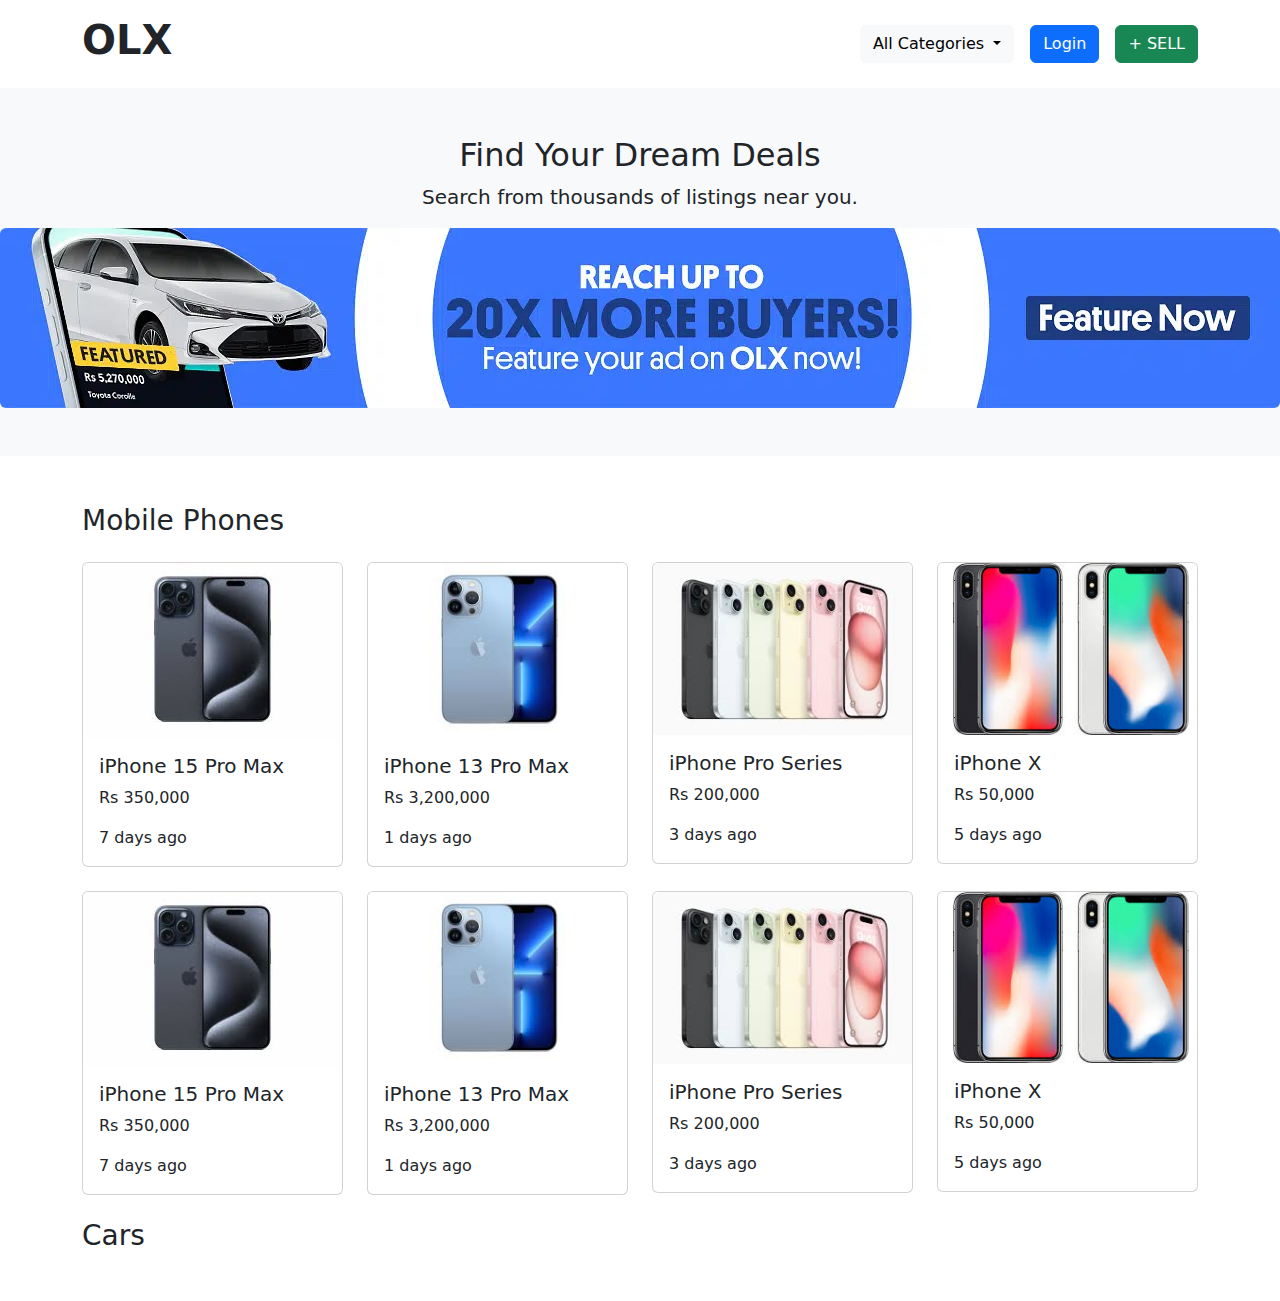
==== commit bb4e89eb: "add mini cards" ====
--- a/index.html
+++ b/index.html
@@ -3,147 +3,72 @@
   <head>
     <meta charset="UTF-8" />
     <meta name="viewport" content="width=device-width, initial-scale=1.0" />
-    <title>OLX Landing Page</title>
-    <script src="https://cdn.tailwindcss.com"></script>
+    <title>OLX-Inspired Web Page</title>
+    <link
+      href="https://cdn.jsdelivr.net/npm/bootstrap@5.3.0-alpha1/dist/css/bootstrap.min.css"
+      rel="stylesheet"
+    />
+    <link rel="stylesheet" href="styles.css" />
   </head>
-  <body class="bg-gray-100">
-    <!-- Navbar -->
-    <nav class="bg-white shadow-lg sticky top-0 z-50">
-      <div
-        class="container mx-auto flex items-center justify-between px-4 py-4"
-      >
-        <!-- Logo -->
-        <a href="#" class="flex items-center text-xl font-bold text-blue-600">
-          <img
-            src="https://upload.wikimedia.org/wikipedia/commons/thumb/4/45/OLX_New_Logo.svg/1280px-OLX_New_Logo.svg.png"
-            alt="OLX Logo"
-            class="w-10 h-10 mr-2"
-          />
-          OLX
-        </a>
-        <!-- Links -->
-        <ul class="hidden md:flex space-x-6 text-gray-700">
-          <li><a href="#" class="hover:text-blue-600">Home</a></li>
-          <li><a href="#" class="hover:text-blue-600">Categories</a></li>
-          <li><a href="#" class="hover:text-blue-600">About</a></li>
-          <li><a href="#" class="hover:text-blue-600">Contact</a></li>
-        </ul>
-        <!-- Post Ad Button -->
-        <a
-          href="#"
-          class="bg-blue-600 text-white px-4 py-2 rounded-md hover:bg-blue-700 md:inline-block hidden"
-          >+ SELL</a
-        >
-        <!-- Mobile Menu Icon -->
-        <button id="menu-btn" class="block md:hidden focus:outline-none">
-          <svg
-            xmlns="http://www.w3.org/2000/svg"
-            class="h-6 w-6 text-gray-700"
-            fill="none"
-            viewBox="0 0 24 24"
-            stroke="currentColor"
-          >
-            <path
-              stroke-linecap="round"
-              stroke-linejoin="round"
-              stroke-width="2"
-              d="M4 6h16M4 12h16m-7 6h7"
-            />
-          </svg>
-        </button>
-      </div>
-    </nav>
-
-    <!-- Mobile Menu -->
-    <div id="mobile-menu" class="hidden md:hidden bg-white shadow-lg">
-      <ul class="space-y-4 text-gray-700 px-4 py-6">
-        <li><a href="#" class="hover:text-blue-600">Home</a></li>
-        <li><a href="#" class="hover:text-blue-600">Categories</a></li>
-        <li><a href="#" class="hover:text-blue-600">About</a></li>
-        <li><a href="#" class="hover:text-blue-600">Contact</a></li>
-      </ul>
+  <body>
+    <!-- Header Section -->
+    <div class="container">
+      <header class="d-flex justify-content-between align-items-center py-3">
+        <div class="logo">
+          <h1 class="fw-bold">OLX</h1>
+        </div>
+        <nav class="d-flex align-items-center gap-3">
+          <div class="dropdown">
+            <button
+              class="btn btn-light dropdown-toggle"
+              type="button"
+              id="dropdownCategories"
+              data-bs-toggle="dropdown"
+              aria-expanded="false"
+            >
+              All Categories
+            </button>
+            <ul class="dropdown-menu" aria-labelledby="dropdownCategories">
+              <li><a class="dropdown-item" href="#">Mobile Phones</a></li>
+              <li><a class="dropdown-item" href="#">Cars</a></li>
+              <li><a class="dropdown-item" href="#">Motorcycles</a></li>
+              <li><a class="dropdown-item" href="#">Houses</a></li>
+              <li><a class="dropdown-item" href="#">Video-Audios</a></li>
+              <li><a class="dropdown-item" href="#">Tablets</a></li>
+              <li><a class="dropdown-item" href="#">Land & Plots</a></li>
+            </ul>
+          </div>
+          <button class="btn btn-primary">Login</button>
+          <button class="btn btn-success">+ SELL</button>
+        </nav>
+      </header>
     </div>
 
     <!-- Hero Section -->
-    <section class="bg-blue-600 text-white py-12">
-      <div class="container mx-auto text-center">
-        <h1 class="text-4xl font-bold">Welcome to OLX!</h1>
-        <p class="mt-4 text-lg">
-          Find Cars, Mobile Phones, and everything else you need!
-        </p>
-        <a
-          href="#"
-          class="mt-6 inline-block bg-white text-blue-600 px-6 py-3 rounded-md hover:bg-gray-200"
-          >Get Started</a
-        >
+    <section class="hero bg-light text-center py-5">
+      <h2>Find Your Dream Deals</h2>
+      <p class="lead">Search from thousands of listings near you.</p>
+      <img
+        src="../image/olx.jfif"
+        alt="Hero Banner"
+        class="img-fluid rounded"
+      />
+    </section>
+
+    <!-- Cards Section -->
+    <section class="container my-5">
+      <h3 class="text-left mb-4">Mobile Phones</h3>
+      <div id="productCards" class="row gy-4">
+        <!-- Dynamic cards will render here -->
+      </div>
+      <br />
+      <h3 class="text-left mb-4">Cars</h3>
+      <div id="productCards" class="row gy-4">
+        <!-- Dynamic cards will render here -->
       </div>
     </section>
 
-    <!-- Categories Section -->
-    <section class="py-12">
-      <div class="container mx-auto">
-        <h2 class="text-2xl font-bold text-center mb-8">All Categories</h2>
-        <div class="grid grid-cols-2 md:grid-cols-4 gap-6">
-          <!-- Single Category -->
-          <div
-            class="text-center p-6 bg-white rounded-md shadow-lg hover:shadow-xl"
-          >
-            <img
-              src="https://via.placeholder.com/100"
-              alt="Category Icon"
-              class="w-16 h-16 mx-auto mb-4"
-            />
-            <h3 class="text-lg font-semibold">Mobiles</h3>
-          </div>
-          <div
-            class="text-center p-6 bg-white rounded-md shadow-lg hover:shadow-xl"
-          >
-            <img
-              src="https://via.placeholder.com/100"
-              alt="Category Icon"
-              class="w-16 h-16 mx-auto mb-4"
-            />
-            <h3 class="text-lg font-semibold">Vehicles</h3>
-          </div>
-          <div
-            class="text-center p-6 bg-white rounded-md shadow-lg hover:shadow-xl"
-          >
-            <img
-              src="https://via.placeholder.com/100"
-              alt="Category Icon"
-              class="w-16 h-16 mx-auto mb-4"
-            />
-            <h3 class="text-lg font-semibold">Property</h3>
-          </div>
-          <div
-            class="text-center p-6 bg-white rounded-md shadow-lg hover:shadow-xl"
-          >
-            <img
-              src="https://via.placeholder.com/100"
-              alt="Category Icon"
-              class="w-16 h-16 mx-auto mb-4"
-            />
-            <h3 class="text-lg font-semibold">Jobs</h3>
-          </div>
-        </div>
-      </div>
-    </section>
-
-    <!-- Footer -->
-    <footer class="bg-gray-800 text-white py-6">
-      <div class="container mx-auto text-center">
-        <p>&copy; 2024 OLX. All rights reserved.</p>
-      </div>
-    </footer>
-
-    <!-- JavaScript -->
-    <script>
-      const menuBtn = document.getElementById("menu-btn");
-      const mobileMenu = document.getElementById("mobile-menu");
-
-      menuBtn.addEventListener("click", () => {
-        mobileMenu.classList.toggle("hidden");
-      });
-    </script>
+    <script src="app.js"></script>
+    <script src="https://cdn.jsdelivr.net/npm/bootstrap@5.3.0-alpha1/dist/js/bootstrap.bundle.min.js"></script>
   </body>
 </html>
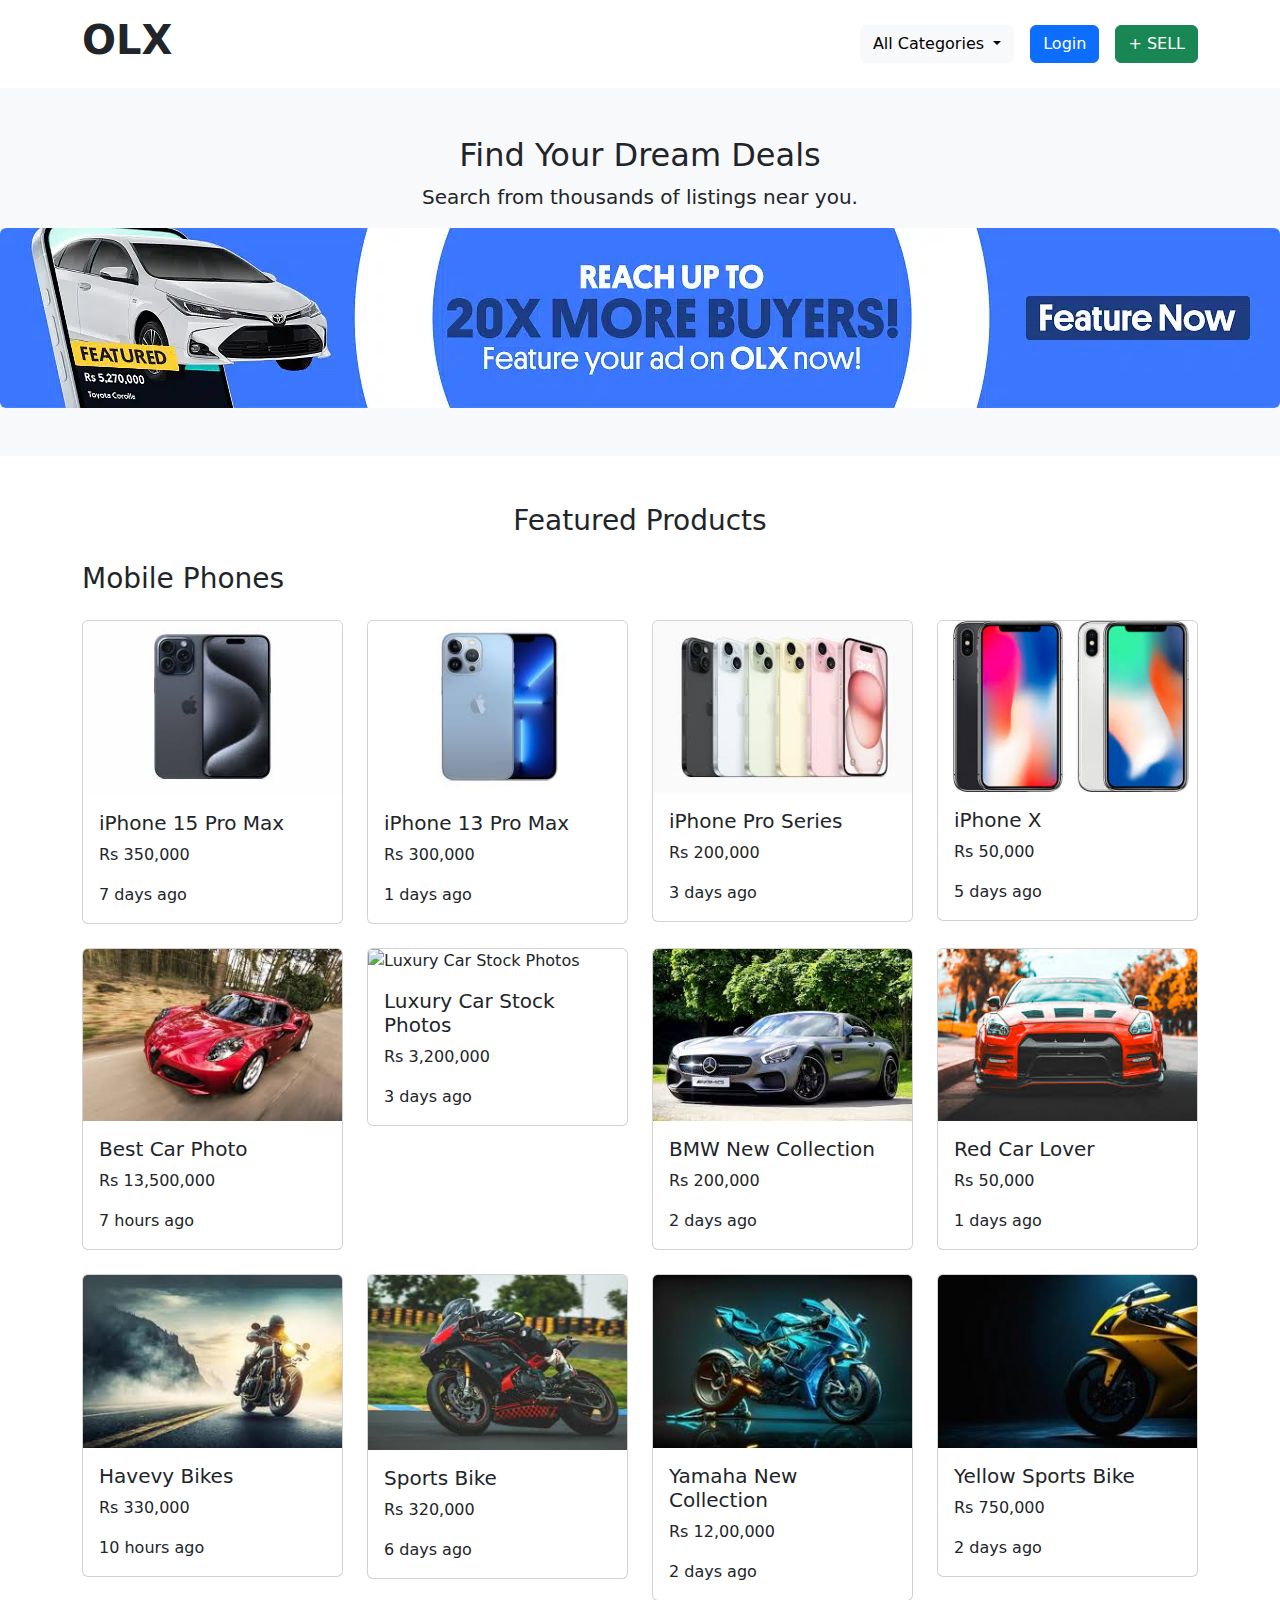
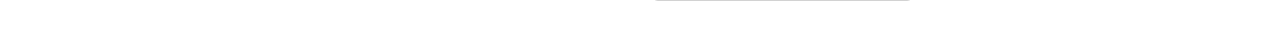
==== commit 6b16de4f: "olx landing page" ====
--- a/index.html
+++ b/index.html
@@ -57,15 +57,9 @@
 
     <!-- Cards Section -->
     <section class="container my-5">
+      <h3 class="text-center mb-4">Featured Products</h3>
       <h3 class="text-left mb-4">Mobile Phones</h3>
-      <div id="productCards" class="row gy-4">
-        <!-- Dynamic cards will render here -->
-      </div>
-      <br />
-      <h3 class="text-left mb-4">Cars</h3>
-      <div id="productCards" class="row gy-4">
-        <!-- Dynamic cards will render here -->
-      </div>
+      <div id="productCards" class="row gy-4"></div>
     </section>
 
     <script src="app.js"></script>
